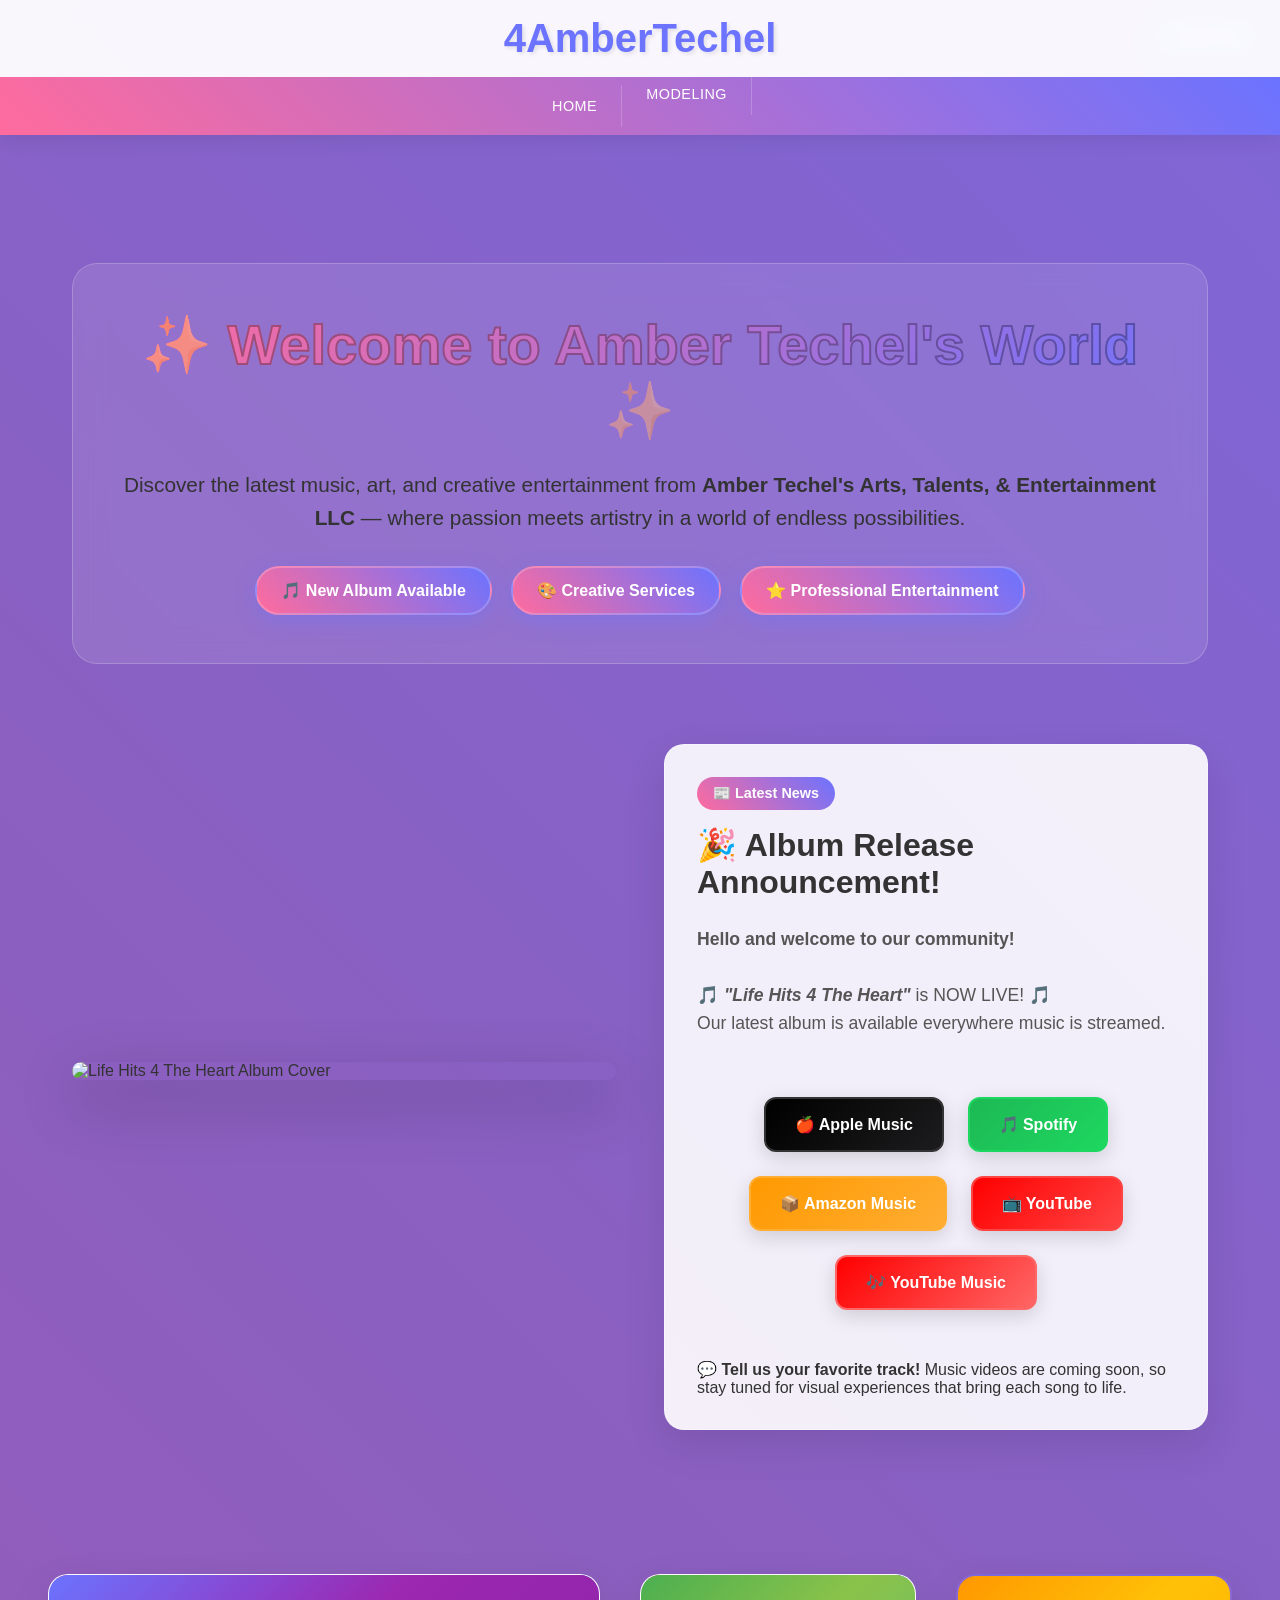
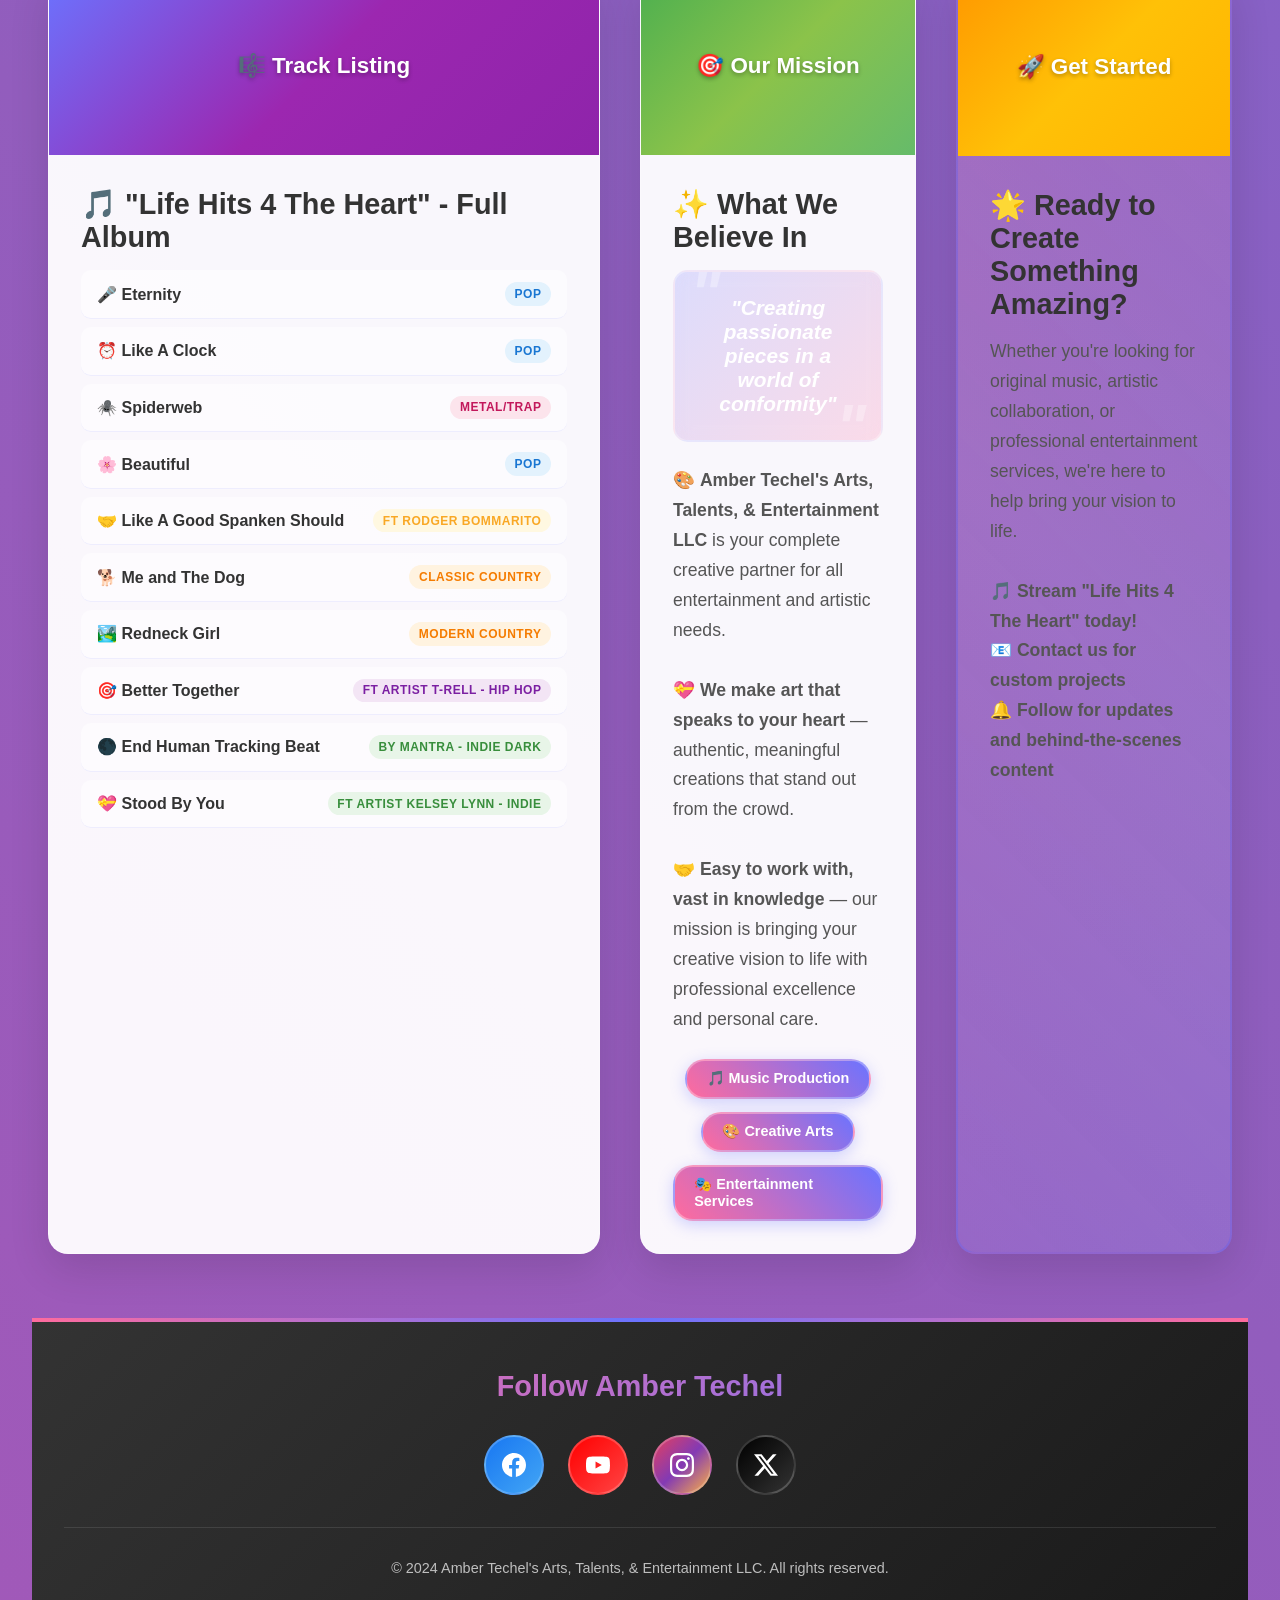
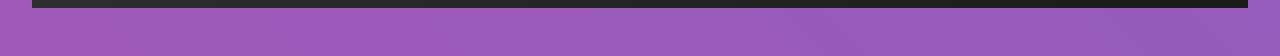
==== docs/index.html @ d4b30eea "Add enhanced CSS styling for layouts and responsiveness - Introduced new styles for grid layouts, he" ====
<!DOCTYPE html>
<html lang="en">
<head>
    <meta charset="UTF-8">
    <meta name="viewport" content="width=device-width, initial-scale=1.0">
    <title>Home - 4AmberTechel</title>
    <style>
        * {
            margin: 0;
            padding: 0;
            box-sizing: border-box;
        }

        body {
            font-family: 'Arial', sans-serif;
            background: linear-gradient(45deg, #ff6b9d, #c44faf, #8b5fbf, #6b73ff);
            background-size: 400% 400%;
            animation: gradientShift 15s ease infinite;
            color: #333;
            min-height: 100vh;
        }

        @keyframes gradientShift {
            0% { background-position: 0% 50%; }
            50% { background-position: 100% 50%; }
            100% { background-position: 0% 50%; }
        }

        .header {
            background: rgba(255, 255, 255, 0.95);
            backdrop-filter: blur(10px);
            box-shadow: 0 2px 20px rgba(0, 0, 0, 0.1);
            position: sticky;
            top: 0;
            z-index: 1000;
        }

        .logo {
            text-align: center;
            padding: 1rem 0;
            font-size: 2.5rem;
            font-weight: bold;
            color: #6b73ff;
            text-shadow: 2px 2px 4px rgba(0, 0, 0, 0.1);
        }

        .nav-menu {
            display: flex;
            justify-content: center;
            flex-wrap: wrap;
            gap: 0;
            background: linear-gradient(45deg, #ff6b9d, #6b73ff);
            padding: 0.5rem 0;
        }

        .nav-item {
            color: white;
            text-decoration: none;
            padding: 0.8rem 1.5rem;
            font-weight: 500;
            text-transform: uppercase;
            font-size: 0.9rem;
            letter-spacing: 0.5px;
            transition: all 0.3s ease;
            border-right: 1px solid rgba(255, 255, 255, 0.2);
        }

        .nav-item:last-child {
            border-right: none;
        }

        .nav-item:hover, .nav-item.active {
            background: rgba(255, 255, 255, 0.2);
            transform: translateY(-2px);
        }

        .modeling-dropdown {
            position: relative;
            display: inline-block;
        }

        .dropdown-content {
            display: none;
            position: absolute;
            background: rgba(255, 255, 255, 0.95);
            min-width: 200px;
            box-shadow: 0 8px 16px rgba(0, 0, 0, 0.2);
            z-index: 1001;
            border-radius: 8px;
            margin-top: 0.5rem;
        }

        .dropdown-content a {
            color: #333;
            padding: 12px 16px;
            text-decoration: none;
            display: block;
            font-size: 0.8rem;
            transition: background 0.3s ease;
        }

        .dropdown-content a:hover {
            background: rgba(107, 115, 255, 0.1);
        }

        .modeling-dropdown:hover .dropdown-content {
            display: block;
        }

        .main-content {
            padding: 3rem 2rem;
            max-width: 1400px;
            margin: 0 auto;
        }

        .page-section {
            background: rgba(255, 255, 255, 0.9);
            padding: 3rem;
            border-radius: 20px;
            box-shadow: 0 10px 30px rgba(0, 0, 0, 0.1);
            margin-bottom: 2rem;
        }

        .page-title {
            font-size: 3rem;
            margin-bottom: 1rem;
            color: #6b73ff;
            text-shadow: 2px 2px 4px rgba(0, 0, 0, 0.1);
            text-align: center;
        }

        .page-subtitle {
            font-size: 1.3rem;
            color: #666;
            margin-bottom: 2rem;
            font-style: italic;
            text-align: center;
        }

        .content-grid {
            display: grid;
            grid-template-columns: repeat(auto-fit, minmax(300px, 1fr));
            gap: 2rem;
            margin-top: 2rem;
        }

        .content-item {
            background: rgba(255, 255, 255, 0.9);
            border-radius: 15px;
            overflow: hidden;
            box-shadow: 0 10px 30px rgba(0, 0, 0, 0.1);
            transition: transform 0.3s ease, box-shadow 0.3s ease;
        }

        .content-item:hover {
            transform: translateY(-10px);
            box-shadow: 0 20px 50px rgba(0, 0, 0, 0.2);
        }

        .content-placeholder {
            height: 200px;
            background: linear-gradient(45deg, #ff6b9d, #6b73ff);
            display: flex;
            align-items: center;
            justify-content: center;
            color: white;
            font-size: 1.2rem;
            font-weight: bold;
        }

        .content-body {
            padding: 1.5rem;
        }

        .cart-indicator {
            position: fixed;
            top: 20px;
            right: 20px;
            background: #6b73ff;
            color: white;
            padding: 10px 20px;
            border-radius: 25px;
            font-weight: bold;
            box-shadow: 0 5px 15px rgba(0, 0, 0, 0.2);
        }

        .image-grid {
            display: grid;
            grid-template-columns: repeat(auto-fit, minmax(300px, 1fr));
            gap: 1.5rem;
            margin: 3rem 0;
        }

        .image-item {
            background: rgba(255, 255, 255, 0.95);
            border-radius: 15px;
            overflow: hidden;
            box-shadow: 0 10px 30px rgba(0, 0, 0, 0.1);
            transition: transform 0.3s ease, box-shadow 0.3s ease;
            cursor: pointer;
        }

        .image-item:hover {
            transform: translateY(-10px);
            box-shadow: 0 20px 50px rgba(0, 0, 0, 0.2);
        }

        .image-item img {
            width: 100%;
            height: 300px;
            object-fit: cover;
            display: block;
        }

        .image-caption {
            padding: 1rem;
            text-align: center;
            font-size: 0.9rem;
            color: #666;
        }

        .no-images-message {
            text-align: center;
            padding: 3rem;
            color: #666;
            font-style: italic;
            background: rgba(255, 255, 255, 0.9);
            border-radius: 15px;
            margin: 2rem 0;
        }

        @media (max-width: 768px) {
            .nav-menu {
                flex-direction: column;
                gap: 0;
            }

            .nav-item {
                border-right: none;
                border-bottom: 1px solid rgba(255, 255, 255, 0.2);
            }

            .page-title {
                font-size: 2rem;
            }

            .content-grid {
                grid-template-columns: 1fr;
            }

            .dropdown-content {
                position: static;
                display: block;
                box-shadow: none;
                background: rgba(255, 255, 255, 0.1);
                margin: 0;
                border-radius: 0;
            }

            .modeling-dropdown:hover .dropdown-content {
                display: block;
            }
        }
    </style>
</head>
<body>
    <header class="header">
        <div class="logo">4AmberTechel</div>
        <nav class="nav-menu">
            <a href="/Website-test/index.html" class="nav-item">Home</a>
            <div class="modeling-dropdown">
                <a href="#" class="nav-item">Modeling</a>
                <div class="dropdown-content">
                    <a href="/Website-test/modeling/headshots/index.html">Headshots</a>
                </div>
            </div>
        </nav>
    </header>

    <div class="cart-indicator">CART (0)</div>

    <main class="main-content">
        <!-- Hero Welcome Section -->
<section class="hero-section">
    <div class="hero-content">
        <h1 class="welcome-title">✨ Welcome to Amber Techel's World ✨</h1>
        <p class="welcome-subtitle">
            Discover the latest music, art, and creative entertainment from 
            <strong>Amber Techel's Arts, Talents, & Entertainment LLC</strong> — 
            where passion meets artistry in a world of endless possibilities.
        </p>
        <div class="hero-badges">
            <span class="badge">🎵 New Album Available</span>
            <span class="badge">🎨 Creative Services</span>
            <span class="badge">⭐ Professional Entertainment</span>
        </div>
    </div>
    
    <!-- Split Content Section -->
    <div class="split-content-section">
        <!-- Left Side - Album Cover -->
        <div class="split-left">
            <div class="album-cover-section">
                <img src="/Website-test/global-images/album-cover.png" alt="Life Hits 4 The Heart Album Cover" class="album-cover">
            </div>
        </div>
        
        <!-- Right Side - Album Announcement -->
        <div class="split-right">
            <div class="album-announcement">
                <div class="announcement-header">
                    <span class="news-badge">📰 Latest News</span>
                    <h2 class="announcement-title">🎉 Album Release Announcement!</h2>
                </div>
                <p class="announcement-text">
                    <strong>Hello and welcome to our community!</strong><br><br>
                    🎵 <em><strong>"Life Hits 4 The Heart"</strong></em> is NOW LIVE! 🎵<br>
                    Our latest album is available everywhere music is streamed.<br><br>
                    
                    <div class="streaming-links">
                        <a href="https://music.apple.com/us/artist/amber-techel/1533799258" target="_blank" class="stream-btn apple-music">
                            🍎 Apple Music
                        </a>
                        <a href="https://open.spotify.com/album/7jmcoglcSIgvDhVVddIhYx?si=biZsiHFTQKSMj7-ldplRvQ" target="_blank" class="stream-btn spotify">
                            🎵 Spotify
                        </a>
                        <a href="https://www.amazon.com/music/player/albums/B0CWZ4YF7S?marketplaceId=ATVPDKIKX0DER&musicTerritory=US" target="_blank" class="stream-btn amazon">
                            📦 Amazon Music
                        </a>
                        <a href="https://www.youtube.com/playlist?list=OLAK5uy_nYxkyUAwr2K_qay2gqBL_PhDwMxqYybcQ" target="_blank" class="stream-btn youtube">
                            📺 YouTube
                        </a>
                        <a href="https://music.youtube.com/playlist?list=OLAK5uy_n84bt9K8Rew__K4h0CFZh4SBMUm1gIuTs" target="_blank" class="stream-btn youtube-music">
                            🎶 YouTube Music
                        </a>
                    </div><br>
                    💬 <strong>Tell us your favorite track!</strong> Music videos are coming soon, 
                    so stay tuned for visual experiences that bring each song to life.
                </p>
            </div>
        </div>
    </div>
</section>

<!-- Featured Content Grid -->
<section class="portfolio-grid">

    <!-- Music Catalog -->
    <div class="portfolio-item music-section">
        <div class="portfolio-placeholder music-bg">🎼 Track Listing</div>
        <div class="portfolio-content">
            <h3 class="portfolio-title">🎵 "Life Hits 4 The Heart" - Full Album</h3>
            <div class="songs-grid">
                <a href="https://www.youtube.com/watch?v=RlZyh_b7p2Q&list=OLAK5uy_nYxkyUAwr2K_qay2gqBL_PhDwMxqYybcQ&index=1&pp=8AUB" target="_blank" class="song-button">
                    <span class="song-info">🎤 <strong>Eternity</strong></span>
                    <span class="genre-tag pop">Pop</span>
                </a>
                <a href="https://www.youtube.com/watch?v=PSAn8U-G3Kw&list=OLAK5uy_nYxkyUAwr2K_qay2gqBL_PhDwMxqYybcQ&index=2&pp=8AUB" target="_blank" class="song-button">
                    <span class="song-info">⏰ <strong>Like A Clock</strong></span>
                    <span class="genre-tag pop">Pop</span>
                </a>
                <a href="https://www.youtube.com/watch?v=ttnQB7CbYiI&list=OLAK5uy_nYxkyUAwr2K_qay2gqBL_PhDwMxqYybcQ&index=3&pp=8AUB" target="_blank" class="song-button">
                    <span class="song-info">🕷️ <strong>Spiderweb</strong></span>
                    <span class="genre-tag metal">Metal/Trap</span>
                </a>
                <a href="https://www.youtube.com/watch?v=a2iCK5nOzPQ&list=OLAK5uy_nYxkyUAwr2K_qay2gqBL_PhDwMxqYybcQ&index=4&pp=8AUB" target="_blank" class="song-button">
                    <span class="song-info">🌸 <strong>Beautiful</strong></span>
                    <span class="genre-tag pop">Pop</span>
                </a>
                <a href="https://www.youtube.com/watch?v=MIXsgcGi9hg&list=OLAK5uy_nYxkyUAwr2K_qay2gqBL_PhDwMxqYybcQ&index=5&pp=8AUB" target="_blank" class="song-button">
                    <span class="song-info">🤝 <strong>Like A Good Spanken Should</strong></span>
                    <span class="genre-tag collab">ft Rodger Bommarito</span>
                </a>
                <a href="https://www.youtube.com/watch?v=0PNrOPfOfmc&list=OLAK5uy_nYxkyUAwr2K_qay2gqBL_PhDwMxqYybcQ&index=6&pp=8AUB" target="_blank" class="song-button">
                    <span class="song-info">🐕 <strong>Me and The Dog</strong></span>
                    <span class="genre-tag country">Classic Country</span>
                </a>
                <a href="https://www.youtube.com/watch?v=QmTH3qw_MUc&list=OLAK5uy_nYxkyUAwr2K_qay2gqBL_PhDwMxqYybcQ&index=7&pp=8AUB" target="_blank" class="song-button">
                    <span class="song-info">🏞️ <strong>Redneck Girl</strong></span>
                    <span class="genre-tag country">Modern Country</span>
                </a>
                <a href="https://www.youtube.com/watch?v=m1_9Qvm1EH4&list=OLAK5uy_nYxkyUAwr2K_qay2gqBL_PhDwMxqYybcQ&index=8&pp=8AUB" target="_blank" class="song-button">
                    <span class="song-info">🎯 <strong>Better Together</strong></span>
                    <span class="genre-tag hiphop">ft Artist T-Rell - Hip Hop</span>
                </a>
                <a href="https://www.youtube.com/watch?v=6t08OXjY6VU&list=OLAK5uy_nYxkyUAwr2K_qay2gqBL_PhDwMxqYybcQ&index=9&pp=8AUB" target="_blank" class="song-button">
                    <span class="song-info">🌑 <strong>End Human Tracking Beat</strong></span>
                    <span class="genre-tag indie">by MANTRA - Indie Dark</span>
                </a>
                <a href="https://www.youtube.com/watch?v=OBr9unoNCDY&list=OLAK5uy_nYxkyUAwr2K_qay2gqBL_PhDwMxqYybcQ&index=10&pp=8AUB" target="_blank" class="song-button">
                    <span class="song-info">💝 <strong>Stood By You</strong></span>
                    <span class="genre-tag indie">ft Artist Kelsey Lynn - Indie</span>
                </a>
            </div>
        </div>
    </div>

    <!-- About & Mission -->
    <div class="portfolio-item mission-section">
        <div class="portfolio-placeholder mission-bg">🎯 Our Mission</div>
        <div class="portfolio-content">
            <h3 class="portfolio-title">✨ What We Believe In</h3>
            <div class="mission-content">
                <p class="mission-quote">
                    "Creating passionate pieces in a world of conformity"
                </p>
                <p class="portfolio-description">
                    🎨 <strong>Amber Techel's Arts, Talents, & Entertainment LLC</strong> is your complete 
                    creative partner for all entertainment and artistic needs.<br><br>
                    
                    💝 <strong>We make art that speaks to your heart</strong> — authentic, meaningful 
                    creations that stand out from the crowd.<br><br>
                    
                    🤝 <strong>Easy to work with, vast in knowledge</strong> — our mission is bringing 
                    your creative vision to life with professional excellence and personal care.
                </p>
                <div class="services-highlight">
                    <span class="service-tag">🎵 Music Production</span>
                    <span class="service-tag">🎨 Creative Arts</span>
                    <span class="service-tag">🎭 Entertainment Services</span>
                </div>
            </div>
        </div>
    </div>

    <!-- Call to Action -->
    <div class="portfolio-item cta-section">
        <div class="portfolio-placeholder cta-bg">🚀 Get Started</div>
        <div class="portfolio-content">
            <h3 class="portfolio-title">🌟 Ready to Create Something Amazing?</h3>
            <p class="portfolio-description">
                Whether you're looking for original music, artistic collaboration, or 
                professional entertainment services, we're here to help bring your vision to life.<br><br>
                
                <strong>🎵 Stream "Life Hits 4 The Heart" today!</strong><br>
                <strong>📧 Contact us for custom projects</strong><br>
                <strong>🔔 Follow for updates and behind-the-scenes content</strong>
            </p>
        </div>
    </div>
    
</section>

<!-- Footer Section -->
<footer class="site-footer">
    <div class="footer-content">
        <div class="social-media">
            <h3 class="footer-title">Follow Amber Techel</h3>
            <div class="social-icons">
                <a href="https://www.facebook.com/4AmberTechel/" target="_blank" class="social-icon facebook" aria-label="Facebook">
                    <svg xmlns="http://www.w3.org/2000/svg" viewBox="0 0 24 24" fill="currentColor">
                        <path d="M24 12.073c0-6.627-5.373-12-12-12s-12 5.373-12 12c0 5.99 4.388 10.954 10.125 11.854v-8.385H7.078v-3.47h3.047V9.43c0-3.007 1.792-4.669 4.533-4.669 1.312 0 2.686.235 2.686.235v2.953H15.83c-1.491 0-1.956.925-1.956 1.874v2.25h3.328l-.532 3.47h-2.796v8.385C19.612 23.027 24 18.062 24 12.073z"/>
                    </svg>
                </a>
                <a href="https://www.youtube.com/channel/UC6I94NF5Oo8igrtPWvD7Qkw" target="_blank" class="social-icon youtube" aria-label="YouTube">
                    <svg xmlns="http://www.w3.org/2000/svg" viewBox="0 0 24 24" fill="currentColor">
                        <path d="M23.498 6.186a3.016 3.016 0 0 0-2.122-2.136C19.505 3.545 12 3.545 12 3.545s-7.505 0-9.377.505A3.017 3.017 0 0 0 .502 6.186C0 8.07 0 12 0 12s0 3.93.502 5.814a3.016 3.016 0 0 0 2.122 2.136c1.871.505 9.376.505 9.376.505s7.505 0 9.377-.505a3.015 3.015 0 0 0 2.122-2.136C24 15.93 24 12 24 12s0-3.93-.502-5.814zM9.545 15.568V8.432L15.818 12l-6.273 3.568z"/>
                    </svg>
                </a>
                <a href="https://www.instagram.com/4ambertechel/" target="_blank" class="social-icon instagram" aria-label="Instagram">
                    <svg xmlns="http://www.w3.org/2000/svg" viewBox="0 0 24 24" fill="currentColor">
                        <path d="M12 2.163c3.204 0 3.584.012 4.85.07 3.252.148 4.771 1.691 4.919 4.919.058 1.265.069 1.645.069 4.849 0 3.205-.012 3.584-.069 4.849-.149 3.225-1.664 4.771-4.919 4.919-1.266.058-1.644.07-4.85.07-3.204 0-3.584-.012-4.849-.07-3.26-.149-4.771-1.699-4.919-4.92-.058-1.265-.07-1.644-.07-4.849 0-3.204.013-3.583.07-4.849.149-3.227 1.664-4.771 4.919-4.919 1.266-.057 1.645-.069 4.849-.069zm0-2.163c-3.259 0-3.667.014-4.947.072-4.358.2-6.78 2.618-6.98 6.98-.059 1.281-.073 1.689-.073 4.948 0 3.259.014 3.668.072 4.948.2 4.358 2.618 6.78 6.98 6.98 1.281.058 1.689.072 4.948.072 3.259 0 3.668-.014 4.948-.072 4.354-.2 6.782-2.618 6.979-6.98.059-1.28.073-1.689.073-4.948 0-3.259-.014-3.667-.072-4.947-.196-4.354-2.617-6.78-6.979-6.98-1.281-.059-1.69-.073-4.949-.073zm0 5.838c-3.403 0-6.162 2.759-6.162 6.162s2.759 6.163 6.162 6.163 6.162-2.759 6.162-6.163c0-3.403-2.759-6.162-6.162-6.162zm0 10.162c-2.209 0-4-1.79-4-4 0-2.209 1.791-4 4-4s4 1.791 4 4c0 2.21-1.791 4-4 4zm6.406-11.845c-.796 0-1.441.645-1.441 1.44s.645 1.44 1.441 1.44c.795 0 1.439-.645 1.439-1.44s-.644-1.44-1.439-1.44z"/>
                    </svg>
                </a>
                <a href="https://x.com/AmberTechel" target="_blank" class="social-icon twitter" aria-label="Twitter/X">
                    <svg xmlns="http://www.w3.org/2000/svg" viewBox="0 0 24 24" fill="currentColor">
                        <path d="M18.901 1.153h3.68l-8.04 9.19L24 22.846h-7.406l-5.8-7.584-6.638 7.584H.474l8.6-9.83L0 1.154h7.594l5.243 6.932ZM17.61 20.644h2.039L6.486 3.24H4.298Z"/>
                    </svg>
                </a>
            </div>
        </div>
        <div class="footer-bottom">
            <p>&copy; 2024 Amber Techel's Arts, Talents, & Entertainment LLC. All rights reserved.</p>
        </div>
    </div>
</footer>

<link rel="stylesheet" href="/templates/styles.css">
    </main>
</body>
</html>
---- templates/styles.css ----
/* Enhanced grid layout with better spacing */
.portfolio-grid {
    display: grid !important;
    grid-template-columns: repeat(auto-fit, minmax(380px, 1fr)) !important;
    gap: 2.5rem !important;
    margin-top: 3rem !important;
    padding: 0 1rem !important;
}

.portfolio-item {
    background: rgba(255, 255, 255, 0.95) !important;
    border-radius: 20px !important;
    overflow: hidden !important;
    box-shadow: 0 15px 40px rgba(0, 0, 0, 0.12) !important;
    transition: all 0.4s cubic-bezier(0.175, 0.885, 0.32, 1.275) !important;
    border: 1px solid rgba(255, 255, 255, 0.3) !important;
    position: relative !important;
}

.portfolio-item::before {
    content: '' !important;
    position: absolute !important;
    top: 0 !important;
    left: 0 !important;
    right: 0 !important;
    height: 4px !important;
    background: linear-gradient(90deg, #ff6b9d, #6b73ff, #ff6b9d) !important;
    background-size: 200% 100% !important;
    animation: shimmer 3s ease-in-out infinite !important;
}

@keyframes shimmer {
    0%, 100% { background-position: 200% 0; }
    50% { background-position: -200% 0; }
}

.portfolio-item:hover {
    transform: translateY(-8px) scale(1.02) !important;
    box-shadow: 0 25px 60px rgba(0, 0, 0, 0.18) !important;
}

/* Hero Section - Centered Layout */
.hero-section {
    padding: 3rem 2rem;
    max-width: 1200px;
    margin: 0 auto;
}

.hero-content {
    text-align: center;
    padding: 3rem 2rem;
    background: rgba(255, 255, 255, 0.1);
    border-radius: 25px;
    margin: 2rem 0;
    backdrop-filter: blur(15px);
    border: 1px solid rgba(255, 255, 255, 0.2);
}

/* Split Content Section */
.split-content-section {
    display: flex !important;
    gap: 3rem !important;
    margin: 3rem 0 !important;
    min-height: 500px !important;
    width: 100% !important;
    max-width: 1200px !important;
    margin-left: auto !important;
    margin-right: auto !important;
}

.split-left {
    flex: 1 !important;
    display: flex !important;
    align-items: center !important;
    justify-content: center !important;
    min-width: 0 !important;
}

.split-right {
    flex: 1 !important;
    display: flex !important;
    flex-direction: column !important;
    justify-content: center !important;
    min-width: 0 !important;
}

.album-cover-section {
    display: flex;
    justify-content: center;
    align-items: center;
    width: 100%;
    height: 100%;
    min-height: 500px;
}

.album-cover {
    width: 100% !important;
    height: auto !important;
    border-radius: 20px !important;
    box-shadow: 0 20px 60px rgba(0, 0, 0, 0.3) !important;
    transition: transform 0.3s ease !important;
}

.album-cover:hover {
    transform: scale(1.05) rotate(1deg);
}

.album-announcement {
    background: rgba(255, 255, 255, 0.9);
    border-radius: 20px;
    padding: 2rem;
    margin-top: 2rem;
    box-shadow: 0 15px 40px rgba(0, 0, 0, 0.1);
    border: 1px solid rgba(255, 255, 255, 0.3);
}

.announcement-header {
    margin-bottom: 1.5rem;
}

.news-badge {
    background: linear-gradient(45deg, #ff6b9d, #6b73ff);
    color: white;
    padding: 0.5rem 1rem;
    border-radius: 20px;
    font-size: 0.9rem;
    font-weight: 600;
    display: inline-block;
    margin-bottom: 1rem;
}

.announcement-title {
    font-size: 2rem;
    font-weight: 800;
    color: #333;
    margin: 0;
}

.announcement-text {
    font-size: 1.1rem;
    line-height: 1.6;
    color: #555;
}

.welcome-title {
    font-size: 3.5rem !important;
    font-weight: 800 !important;
    background: linear-gradient(135deg, #ff6b9d, #6b73ff, #ff8a80) !important;
    background-size: 200% 200% !important;
    animation: gradientText 4s ease infinite !important;
    -webkit-background-clip: text !important;
    -webkit-text-fill-color: transparent !important;
    background-clip: text !important;
    margin-bottom: 1.5rem !important;
    text-shadow: none !important;
    -webkit-text-stroke: 2px rgba(0, 0, 0, 0.3) !important;
    text-stroke: 2px rgba(0, 0, 0, 0.3) !important;
    position: relative !important;
}

@keyframes gradientText {
    0%, 100% { background-position: 0% 50%; }
    50% { background-position: 100% 50%; }
}

.welcome-subtitle {
    font-size: 1.3rem !important;
    color: #333 !important;
    line-height: 1.6 !important;
    margin-bottom: 2rem !important;
    font-weight: 400 !important;
}

.hero-badges {
    margin-top: 2rem;
    display: flex;
    justify-content: center;
    flex-wrap: wrap;
    gap: 1.2rem;
}

.badge {
    background: linear-gradient(45deg, #ff6b9d, #6b73ff);
    color: white;
    padding: 0.8rem 1.5rem;
    border-radius: 30px;
    font-size: 1rem;
    font-weight: 600;
    box-shadow: 0 6px 20px rgba(107, 115, 255, 0.4);
    transition: all 0.3s ease;
    border: 2px solid rgba(255, 255, 255, 0.2);
}

.badge:hover {
    transform: translateY(-3px) scale(1.05);
    box-shadow: 0 10px 30px rgba(107, 115, 255, 0.6);
}

/* Featured news takes more space on larger screens */
.featured-news {
    grid-column: span 1;
}

@media (min-width: 1200px) {
    .portfolio-grid {
        grid-template-columns: 2fr 1fr 1fr !important;
    }
    
    .featured-news {
        grid-row: span 2;
    }
}

/* Background colors for each section with enhanced gradients */
.newsletter-bg { 
    background: linear-gradient(135deg, #ff6b9d 0%, #ff8a80 50%, #ffa07a 100%) !important; 
    color: white !important;
    position: relative !important;
}

.music-bg { 
    background: linear-gradient(135deg, #6b73ff 0%, #9c27b0 50%, #8e24aa 100%) !important; 
    color: white !important;
    position: relative !important;
}

.mission-bg { 
    background: linear-gradient(135deg, #4caf50 0%, #8bc34a 50%, #66bb6a 100%) !important; 
    color: white !important;
    position: relative !important;
}

.cta-bg { 
    background: linear-gradient(135deg, #ff9800 0%, #ffc107 50%, #ffb300 100%) !important; 
    color: white !important;
    position: relative !important;
}

/* Add subtle overlay effect to section headers */
.portfolio-placeholder::after {
    content: '' !important;
    position: absolute !important;
    top: 0 !important;
    left: 0 !important;
    right: 0 !important;
    bottom: 0 !important;
    background: rgba(255, 255, 255, 0.1) !important;
    opacity: 0 !important;
    transition: opacity 0.3s ease !important;
}

.portfolio-item:hover .portfolio-placeholder::after {
    opacity: 1 !important;
}

/* Songs layout fix */
.songs-grid {
    margin-top: 1rem;
}

.song-button {
    display: flex !important;
    justify-content: space-between !important;
    align-items: center !important;
    padding: 0.75rem 1rem !important;
    border-bottom: 1px solid rgba(107, 115, 255, 0.1) !important;
    flex-wrap: wrap !important;
    gap: 0.5rem !important;
    text-decoration: none !important;
    color: inherit !important;
    transition: all 0.3s ease !important;
    border-radius: 10px !important;
    margin-bottom: 0.5rem !important;
    background: rgba(255, 255, 255, 0.5) !important;
}

.song-button:hover {
    background: rgba(107, 115, 255, 0.1) !important;
    transform: translateX(5px) !important;
    box-shadow: 0 4px 15px rgba(107, 115, 255, 0.2) !important;
}

.song-row {
    display: flex !important;
    justify-content: space-between !important;
    align-items: center !important;
    padding: 0.75rem 0 !important;
    border-bottom: 1px solid rgba(107, 115, 255, 0.1) !important;
    flex-wrap: wrap !important;
    gap: 0.5rem !important;
}

.song-info {
    flex: 1 !important;
    min-width: 200px !important;
}

.genre-tag {
    font-size: 0.75rem !important;
    padding: 0.3rem 0.6rem !important;
    border-radius: 12px !important;
    font-weight: 600 !important;
    text-transform: uppercase !important;
    letter-spacing: 0.5px !important;
    white-space: nowrap !important;
}

.genre-tag.pop { background: #e3f2fd; color: #1976d2; }
.genre-tag.metal { background: #fce4ec; color: #c2185b; }
.genre-tag.country { background: #fff3e0; color: #f57c00; }
.genre-tag.hiphop { background: #f3e5f5; color: #7b1fa2; }
.genre-tag.indie { background: #e8f5e8; color: #388e3c; }
.genre-tag.collab { background: #fff8e1; color: #f9a825; }

/* Mission section styling with enhanced visuals */
.mission-quote {
    font-size: 1.3rem;
    font-style: italic;
    color: #fff;
    text-align: center;
    margin-bottom: 1.5rem;
    padding: 1.5rem;
    background: linear-gradient(135deg, rgba(107, 115, 255, 0.2), rgba(255, 107, 157, 0.2));
    border-radius: 15px;
    font-weight: 600;
    border: 2px solid rgba(255, 255, 255, 0.3);
    backdrop-filter: blur(10px);
    position: relative;
    overflow: hidden;
}

.mission-quote::before {
    content: '"';
    position: absolute;
    top: -10px;
    left: 15px;
    font-size: 4rem;
    color: rgba(255, 255, 255, 0.3);
    line-height: 1;
}

.mission-quote::after {
    content: '"';
    position: absolute;
    bottom: -20px;
    right: 15px;
    font-size: 4rem;
    color: rgba(255, 255, 255, 0.3);
    line-height: 1;
}

.services-highlight {
    margin-top: 1.5rem;
    display: flex;
    flex-wrap: wrap;
    gap: 0.8rem;
    justify-content: center;
}

.service-tag {
    font-size: 0.9rem;
    background: linear-gradient(45deg, #ff6b9d, #6b73ff);
    color: #fff;
    padding: 0.6rem 1.2rem;
    border-radius: 20px;
    font-weight: 600;
    border: 2px solid rgba(255, 255, 255, 0.3);
    backdrop-filter: blur(5px);
    transition: all 0.3s ease;
    box-shadow: 0 4px 15px rgba(107, 115, 255, 0.3);
}

.service-tag:hover {
    background: linear-gradient(45deg, #ff8bb5, #8b93ff);
    transform: translateY(-2px) scale(1.05);
    box-shadow: 0 8px 25px rgba(107, 115, 255, 0.5);
}

/* Call to action styling with enhanced visuals */
.cta-section {
    background: linear-gradient(135deg, rgba(255, 107, 157, 0.15), rgba(107, 115, 255, 0.15)) !important;
    border: 2px solid rgba(107, 115, 255, 0.3) !important;
    position: relative !important;
    overflow: hidden !important;
}

.cta-section::before {
    content: '' !important;
    position: absolute !important;
    top: -50% !important;
    left: -50% !important;
    width: 200% !important;
    height: 200% !important;
    background: linear-gradient(45deg, transparent, rgba(255, 255, 255, 0.1), transparent) !important;
    animation: shine 3s ease-in-out infinite !important;
    pointer-events: none !important;
}

@keyframes shine {
    0% { transform: translateX(-100%) translateY(-100%) rotate(45deg); }
    50% { transform: translateX(100%) translateY(100%) rotate(45deg); }
    100% { transform: translateX(-100%) translateY(-100%) rotate(45deg); }
}

.portfolio-title {
    font-size: 1.8rem !important;
    font-weight: 700 !important;
    margin-bottom: 1rem !important;
    color: #333 !important;
}

.portfolio-description {
    font-size: 1.1rem !important;
    line-height: 1.7 !important;
    color: #555 !important;
}

.portfolio-content {
    padding: 2rem !important;
    position: relative !important;
    z-index: 1 !important;
}

.portfolio-placeholder {
    height: 180px !important;
    display: flex !important;
    align-items: center !important;
    justify-content: center !important;
    color: white !important;
    font-size: 1.4rem !important;
    font-weight: 700 !important;
    position: relative !important;
    text-shadow: 0 2px 4px rgba(0, 0, 0, 0.3) !important;
}

/* Mobile responsiveness with enhanced mobile experience */
@media (max-width: 768px) {
    .hero-section {
        padding: 1.5rem 1rem;
    }
    
    .split-content-section {
        flex-direction: column;
        gap: 2rem;
        margin: 2rem 0;
        min-height: auto;
    }
    
    .split-left, .split-right {
        flex: none;
    }
    
    .album-cover {
        max-width: 350px;
    }
    
    .album-cover-section {
        margin: 1rem 0;
    }
    
    .portfolio-grid {
        grid-template-columns: 1fr !important;
        gap: 1.5rem !important;
        padding: 0 0.5rem !important;
    }
    
    .hero-content {
        padding: 0 0 1.5rem 0 !important;
        margin: 0 !important;
    }
    
    .album-announcement {
        padding: 1.5rem !important;
        margin-top: 1.5rem !important;
    }
    
    .announcement-title {
        font-size: 1.6rem !important;
    }
    
    .welcome-title {
        font-size: 2.5rem !important;
    }
    
    .welcome-subtitle {
        font-size: 1.1rem !important;
    }
    
    .hero-badges {
        flex-direction: column;
        align-items: center;
        gap: 0.8rem;
    }
    
    .badge {
        padding: 0.6rem 1.2rem !important;
        font-size: 0.9rem !important;
    }
    
    .song-row {
        flex-direction: column !important;
        align-items: flex-start !important;
        gap: 0.5rem !important;
        padding: 0.6rem 0 !important;
    }
    
    .song-info {
        min-width: auto !important;
        font-size: 0.95rem !important;
    }
    
    .genre-tag {
        font-size: 0.7rem !important;
        padding: 0.25rem 0.5rem !important;
    }
    
    .portfolio-title {
        font-size: 1.5rem !important;
    }
    
    .portfolio-description {
        font-size: 1rem !important;
    }
    
    .portfolio-content {
        padding: 1.5rem !important;
    }
    
    .mission-quote {
        font-size: 1.1rem !important;
        padding: 1rem !important;
    }
    
    .services-highlight {
        gap: 0.5rem !important;
    }
    
    .service-tag {
        font-size: 0.8rem !important;
        padding: 0.5rem 1rem !important;
    }
    
    .streaming-links {
        flex-direction: column !important;
        gap: 1.2rem !important;
        align-items: center !important;
    }
    
    .stream-btn {
        padding: 1rem 1.5rem !important;
        font-size: 0.9rem !important;
        min-width: 200px !important;
        margin: 0 !important;
    }
}

/* Streaming platform links styling */
.streaming-links {
    display: flex;
    flex-wrap: wrap;
    gap: 1.5rem;
    justify-content: center;
    margin: 2rem 0;
}

.stream-btn {
    display: inline-block;
    padding: 1rem 1.8rem;
    text-decoration: none;
    font-weight: 700;
    font-size: 1rem;
    border-radius: 12px;
    transition: all 0.3s ease;
    box-shadow: 0 6px 20px rgba(0, 0, 0, 0.15);
    border: none;
    cursor: pointer;
    text-align: center;
    min-width: 140px;
    position: relative;
    overflow: hidden;
}

.stream-btn:hover {
    transform: translateY(-4px) scale(1.08);
    box-shadow: 0 12px 35px rgba(0, 0, 0, 0.25);
}

.stream-btn:active {
    transform: translateY(-2px) scale(1.02);
}

/* Add shine effect */
.stream-btn::before {
    content: '';
    position: absolute;
    top: 0;
    left: -100%;
    width: 100%;
    height: 100%;
    background: linear-gradient(90deg, transparent, rgba(255, 255, 255, 0.2), transparent);
    transition: left 0.5s;
}

.stream-btn:hover::before {
    left: 100%;
}

/* Platform-specific colors with enhanced styling */
.stream-btn.apple-music {
    background: linear-gradient(135deg, #000000, #1c1c1e);
    color: white;
    border: 2px solid #333;
}

.stream-btn.apple-music:hover {
    background: linear-gradient(135deg, #1c1c1e, #2c2c2e);
    box-shadow: 0 12px 35px rgba(0, 0, 0, 0.4);
}

.stream-btn.spotify {
    background: linear-gradient(135deg, #1DB954, #1ed760);
    color: white;
    border: 2px solid #1ed760;
}

.stream-btn.spotify:hover {
    background: linear-gradient(135deg, #1ed760, #1fdf64);
    box-shadow: 0 12px 35px rgba(29, 185, 84, 0.4);
}

.stream-btn.amazon {
    background: linear-gradient(135deg, #FF9900, #ffad33);
    color: white;
    border: 2px solid #ffad33;
}

.stream-btn.amazon:hover {
    background: linear-gradient(135deg, #ffad33, #ffb84d);
    box-shadow: 0 12px 35px rgba(255, 153, 0, 0.4);
}

.stream-btn.youtube {
    background: linear-gradient(135deg, #FF0000, #ff4444);
    color: white;
    border: 2px solid #ff4444;
}

.stream-btn.youtube:hover {
    background: linear-gradient(135deg, #ff4444, #ff6666);
    box-shadow: 0 12px 35px rgba(255, 0, 0, 0.4);
}

.stream-btn.youtube-music {
    background: linear-gradient(135deg, #FF0000, #ff6666);
    color: white;
    border: 2px solid #ff6666;
}

.stream-btn.youtube-music:hover {
    background: linear-gradient(135deg, #ff6666, #ff8888);
    box-shadow: 0 12px 35px rgba(255, 0, 0, 0.3);
}

/* Footer Section */
.site-footer {
    margin-top: 4rem;
    padding: 3rem 2rem 2rem;
    background: linear-gradient(135deg, #333 0%, #1a1a1a 100%);
    border-top: 4px solid;
    border-image: linear-gradient(90deg, #ff6b9d, #6b73ff, #ff6b9d) 1;
}

.footer-content {
    max-width: 1200px;
    margin: 0 auto;
    text-align: center;
}

.footer-title {
    font-size: 1.8rem;
    font-weight: 700;
    color: #fff;
    margin-bottom: 2rem;
    background: linear-gradient(135deg, #ff6b9d, #6b73ff);
    -webkit-background-clip: text;
    -webkit-text-fill-color: transparent;
    background-clip: text;
}

.social-media {
    margin-bottom: 2rem;
}

.social-icons {
    display: flex;
    justify-content: center;
    gap: 1.5rem;
    flex-wrap: wrap;
}

.social-icon {
    display: flex;
    align-items: center;
    justify-content: center;
    width: 60px;
    height: 60px;
    border-radius: 50%;
    text-decoration: none;
    transition: all 0.3s ease;
    position: relative;
    overflow: hidden;
    border: 2px solid rgba(255, 255, 255, 0.2);
}

.social-icon svg {
    width: 24px;
    height: 24px;
    z-index: 2;
    position: relative;
}

.social-icon::before {
    content: '';
    position: absolute;
    top: 0;
    left: 0;
    right: 0;
    bottom: 0;
    opacity: 0.1;
    transition: opacity 0.3s ease;
    z-index: 1;
}

.social-icon:hover::before {
    opacity: 0.3;
}

.social-icon:hover {
    transform: translateY(-5px) scale(1.1);
    box-shadow: 0 10px 25px rgba(0, 0, 0, 0.3);
}

/* Platform-specific styling */
.social-icon.facebook {
    background: linear-gradient(135deg, #1877f2, #42a5f5);
    color: white;
}

.social-icon.facebook:hover {
    background: linear-gradient(135deg, #42a5f5, #64b5f6);
    box-shadow: 0 10px 25px rgba(24, 119, 242, 0.4);
}

.social-icon.youtube {
    background: linear-gradient(135deg, #ff0000, #ff4444);
    color: white;
}

.social-icon.youtube:hover {
    background: linear-gradient(135deg, #ff4444, #ff6666);
    box-shadow: 0 10px 25px rgba(255, 0, 0, 0.4);
}

.social-icon.instagram {
    background: linear-gradient(135deg, #e4405f, #833ab4, #fcb045);
    color: white;
}

.social-icon.instagram:hover {
    background: linear-gradient(135deg, #f56565, #9f7aea, #fbd38d);
    box-shadow: 0 10px 25px rgba(228, 64, 95, 0.4);
}

.social-icon.twitter {
    background: linear-gradient(135deg, #000000, #333333);
    color: white;
}

.social-icon.twitter:hover {
    background: linear-gradient(135deg, #333333, #555555);
    box-shadow: 0 10px 25px rgba(0, 0, 0, 0.4);
}

.footer-bottom {
    padding-top: 2rem;
    border-top: 1px solid rgba(255, 255, 255, 0.1);
}

.footer-bottom p {
    color: rgba(255, 255, 255, 0.7);
    font-size: 0.9rem;
    margin: 0;
}

/* Mobile responsiveness for footer */
@media (max-width: 768px) {
    .site-footer {
        padding: 2rem 1rem 1.5rem;
        margin-top: 3rem;
    }
    
    .footer-title {
        font-size: 1.5rem;
        margin-bottom: 1.5rem;
    }
    
    .social-icons {
        gap: 1rem;
    }
    
    .social-icon {
        width: 50px;
        height: 50px;
    }
    
    .social-icon svg {
        width: 20px;
        height: 20px;
    }
    
    .footer-bottom p {
        font-size: 0.8rem;
        line-height: 1.4;
    }
}
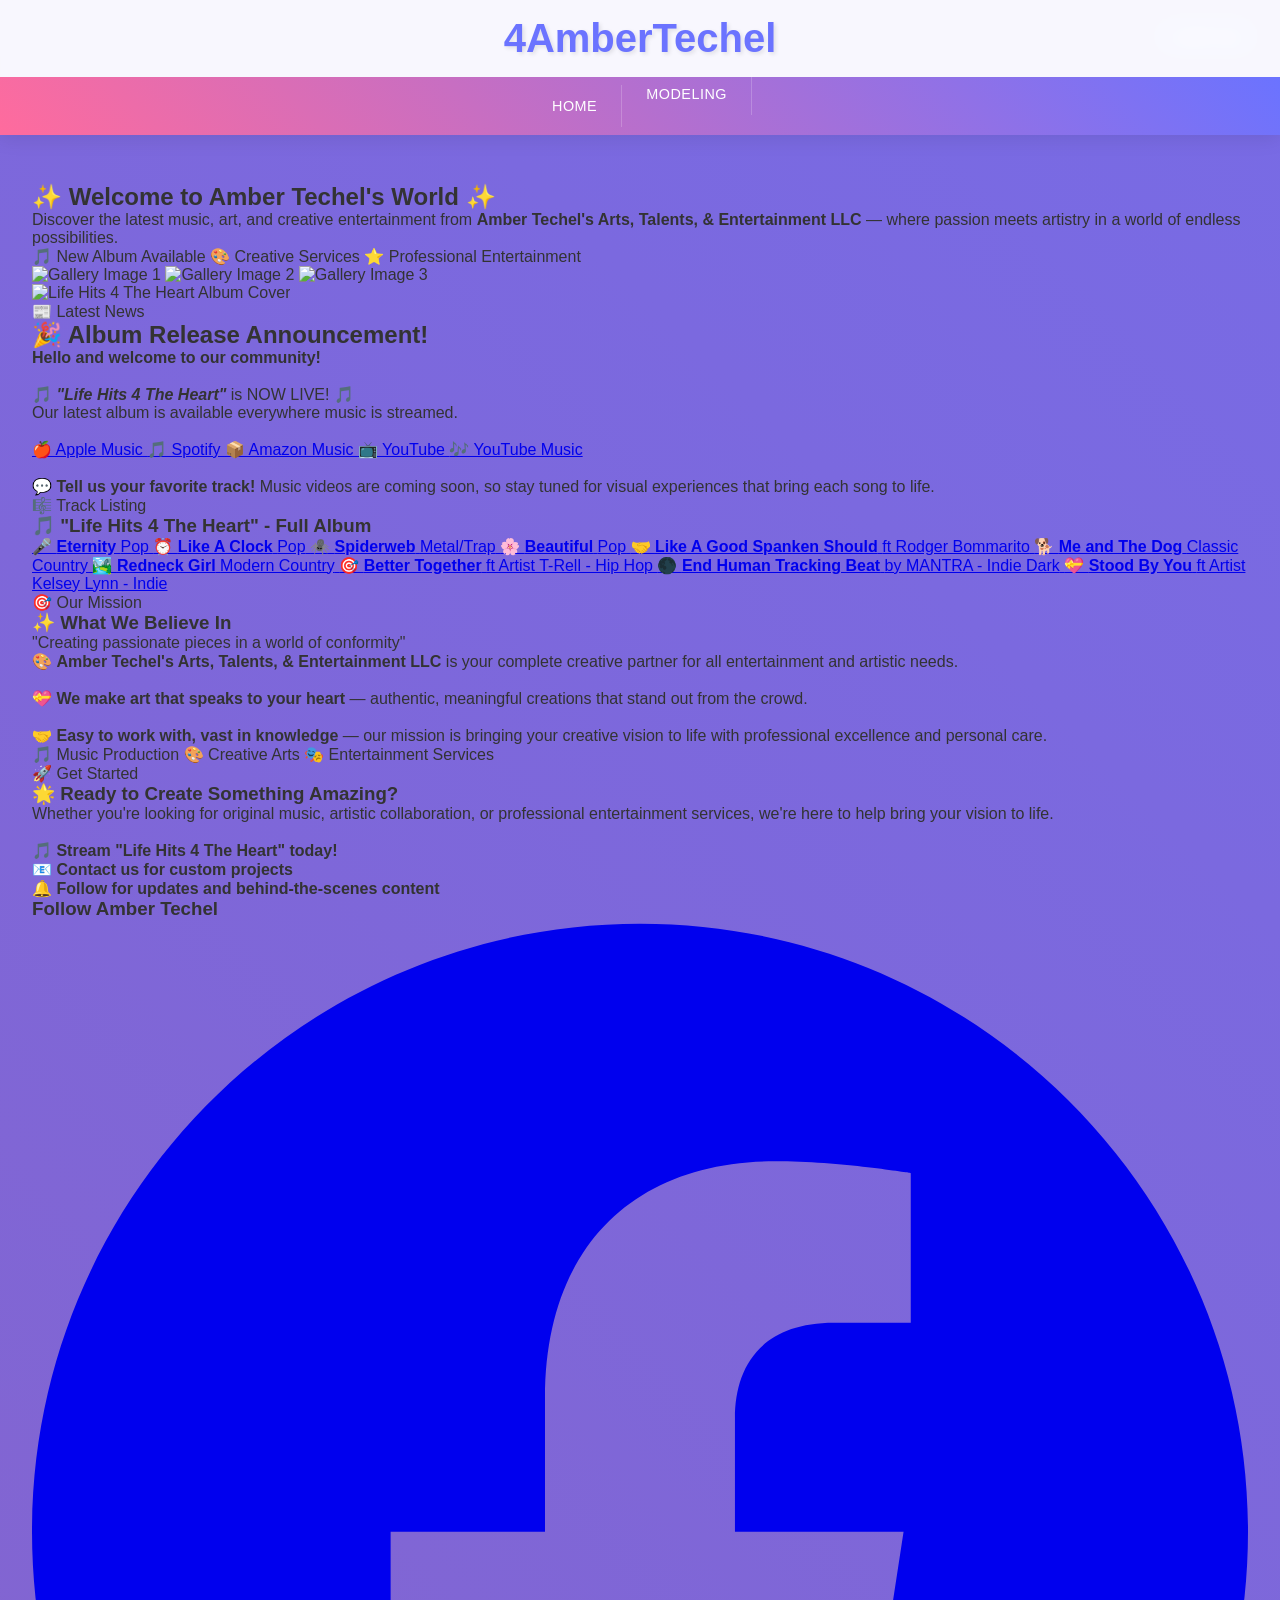
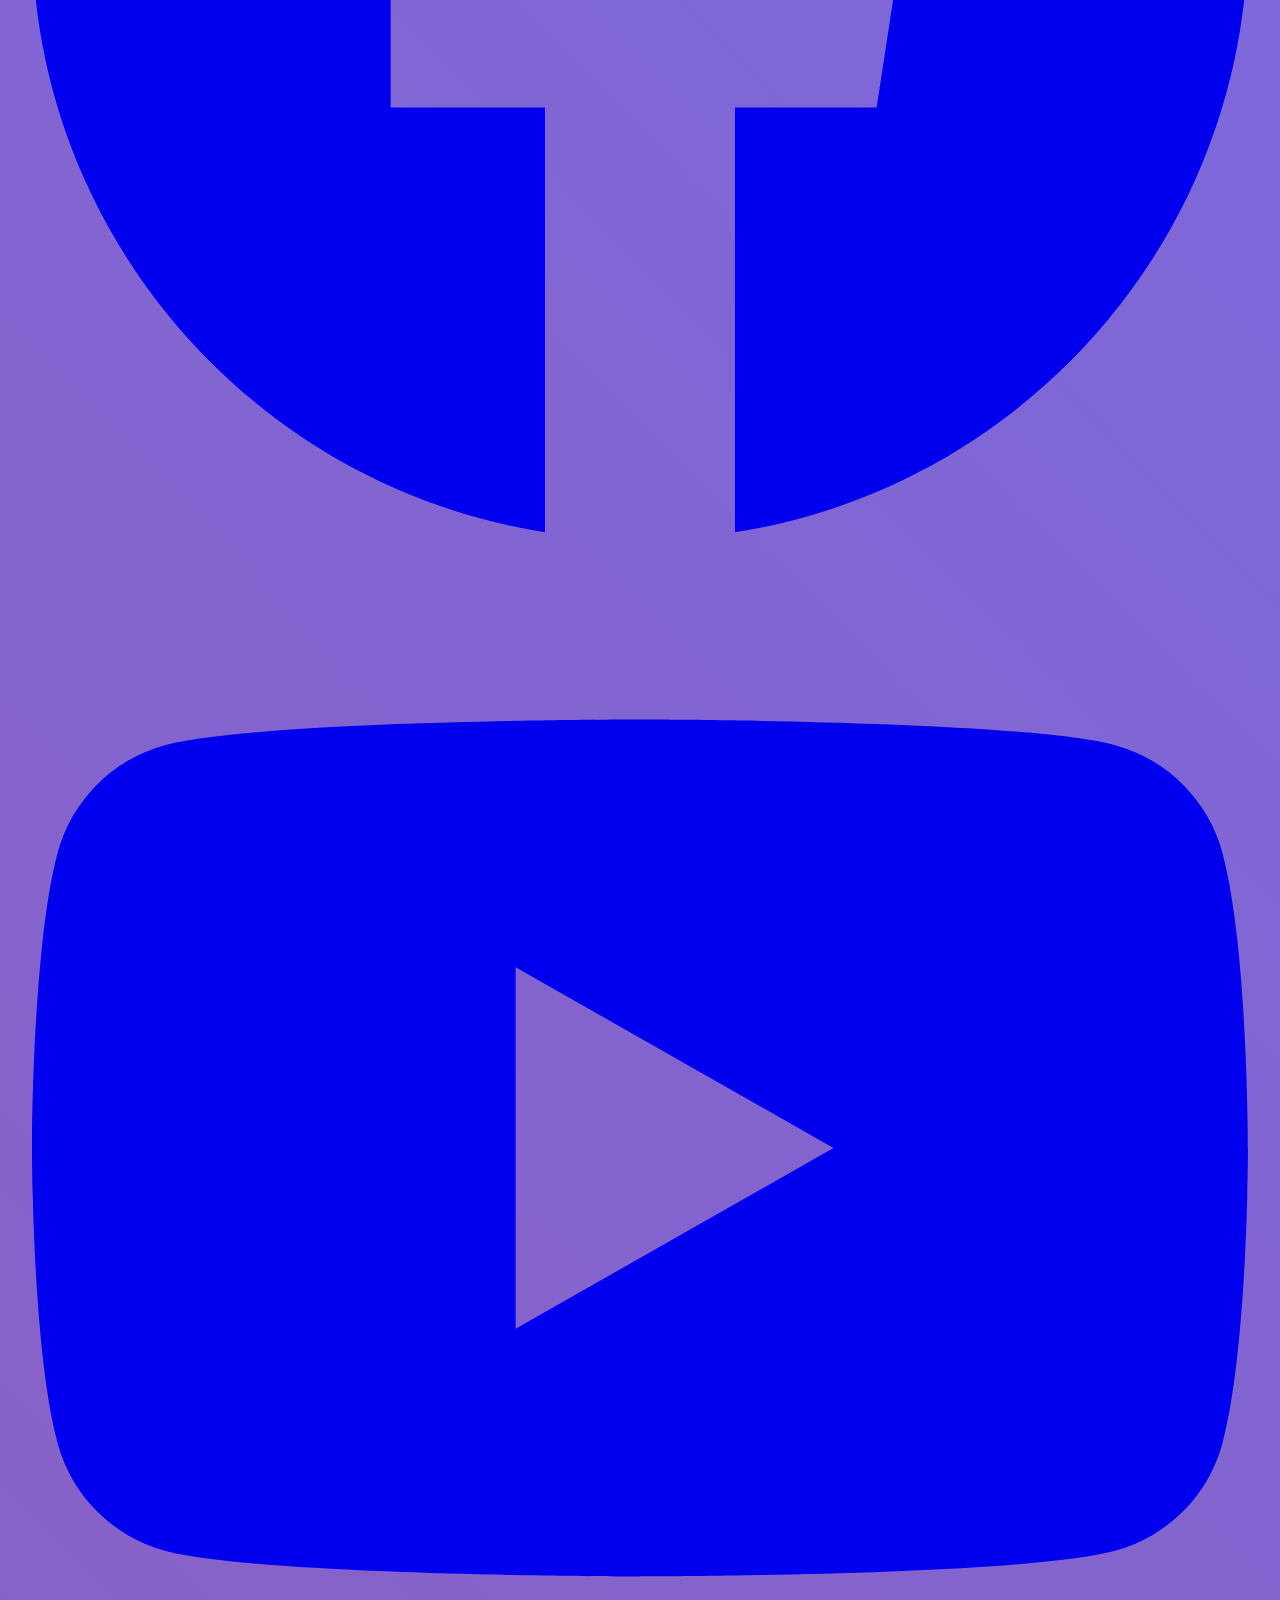
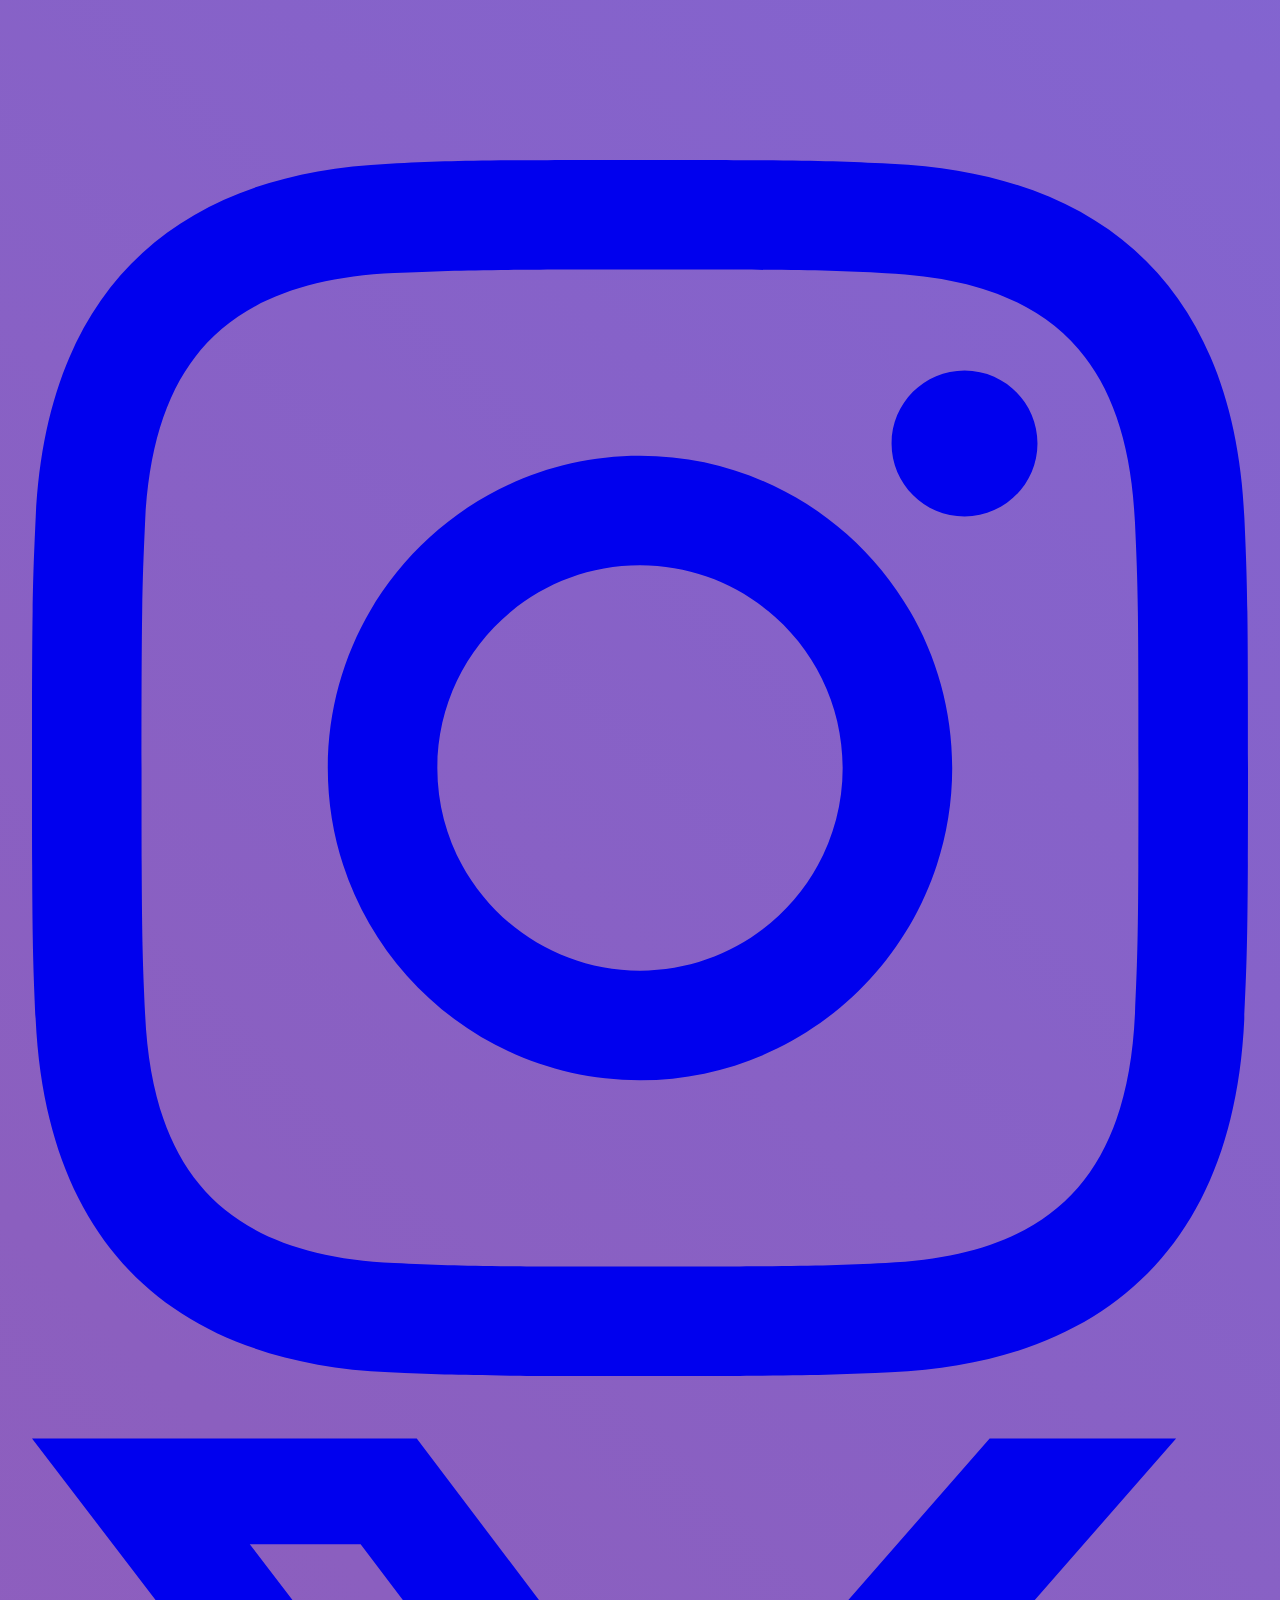
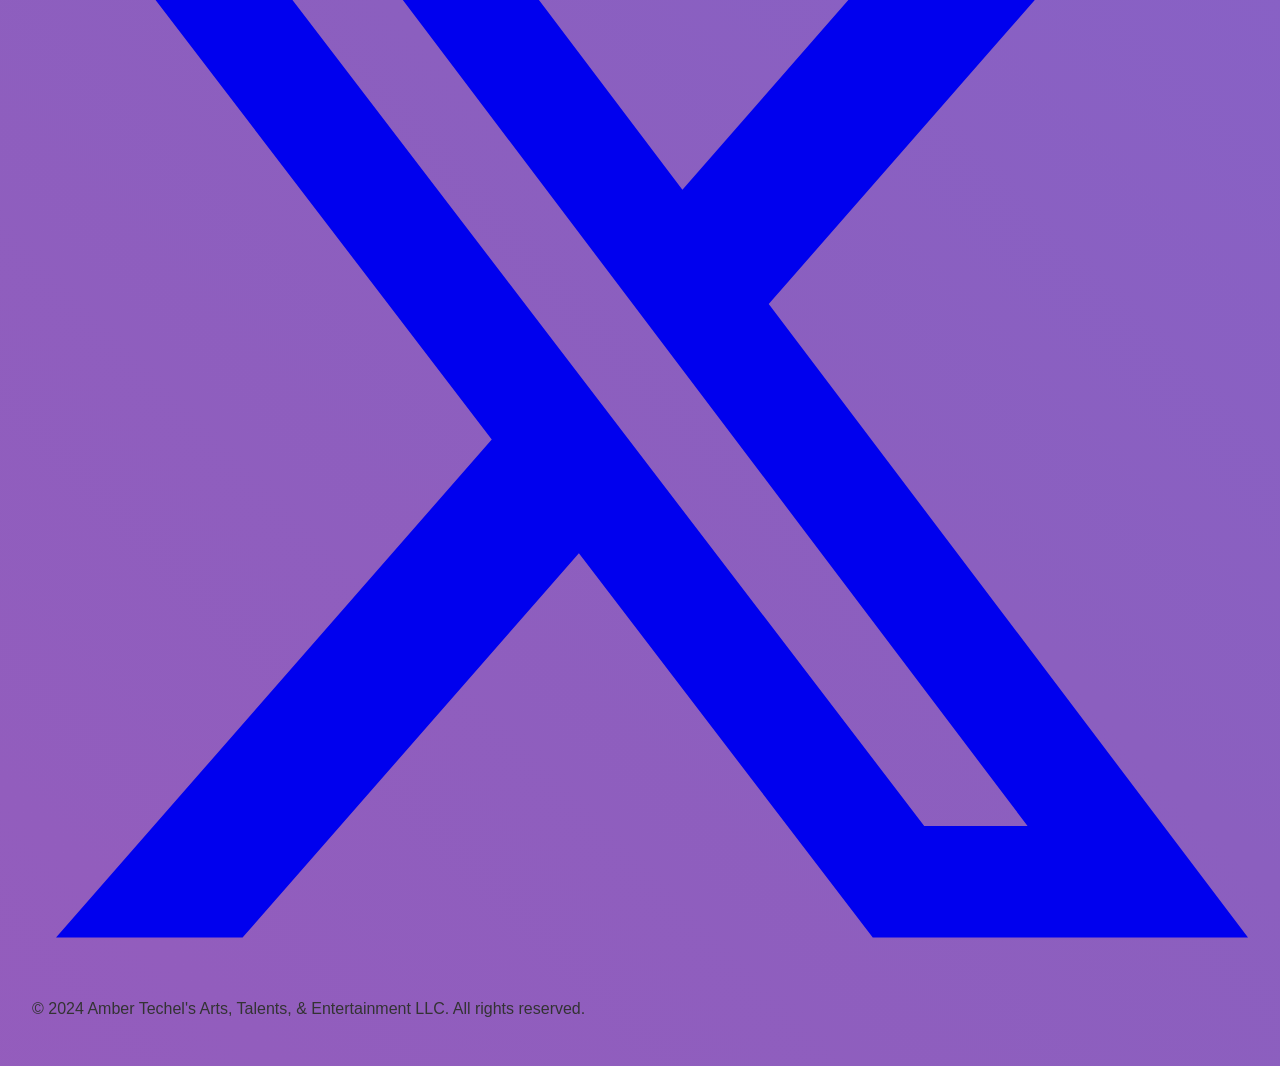
==== commit 4bc9ea50: "Add image gallery section with responsive styles - Introduced a new "Image Gallery" section with hov" ====
--- a/docs/index.html
+++ b/docs/index.html
@@ -293,6 +293,15 @@
             <span class="badge">🎵 New Album Available</span>
             <span class="badge">🎨 Creative Services</span>
             <span class="badge">⭐ Professional Entertainment</span>
+        </div>
+    </div>
+    
+    <!-- Image Gallery Section -->
+    <div class="image-gallery-section">
+        <div class="gallery-images">
+            <img src="/Website-test/global-images/1.png" alt="Gallery Image 1" class="gallery-image">
+            <img src="/Website-test/global-images/2.png" alt="Gallery Image 2" class="gallery-image">
+            <img src="/Website-test/global-images/3.png" alt="Gallery Image 3" class="gallery-image">
         </div>
     </div>
     
@@ -475,7 +484,7 @@
     </div>
 </footer>
 
-<link rel="stylesheet" href="/templates/styles.css">
+<link rel="stylesheet" href="/Website-test/styles.css">
     </main>
 </body>
 </html>
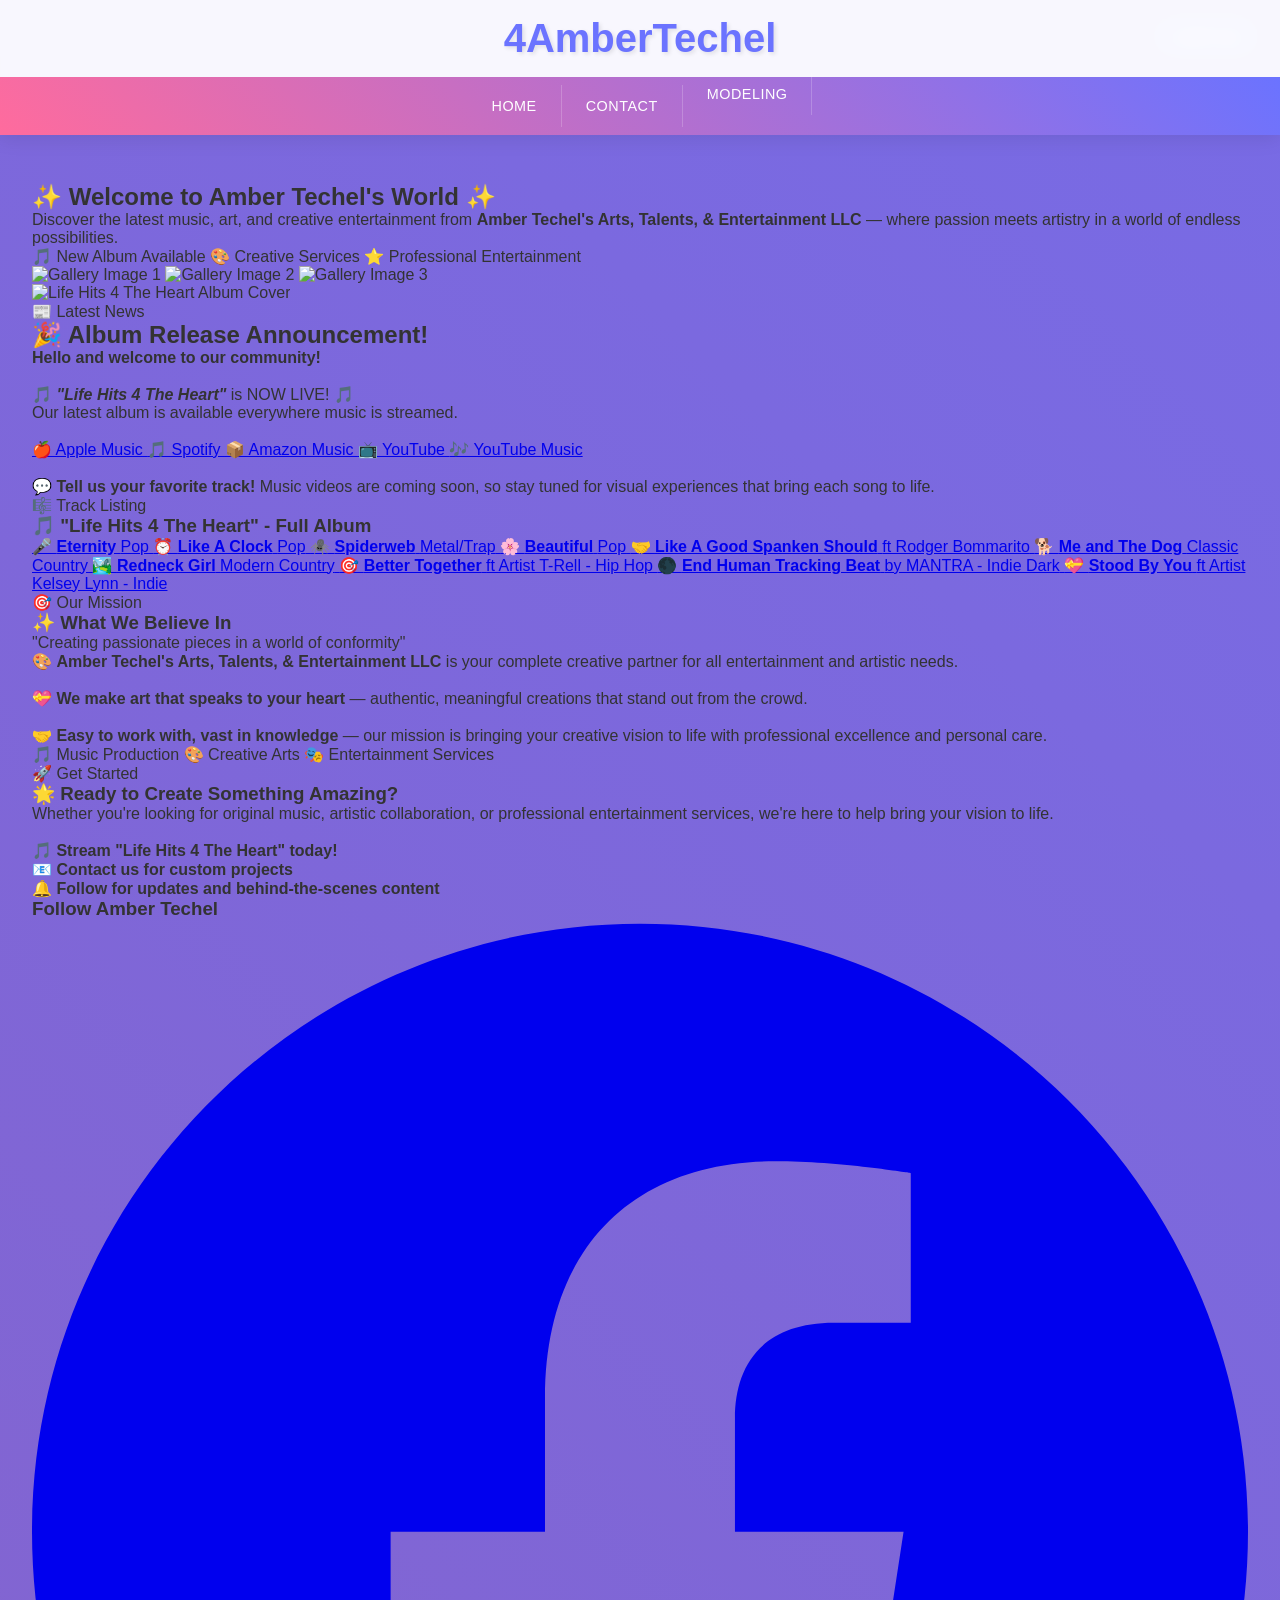
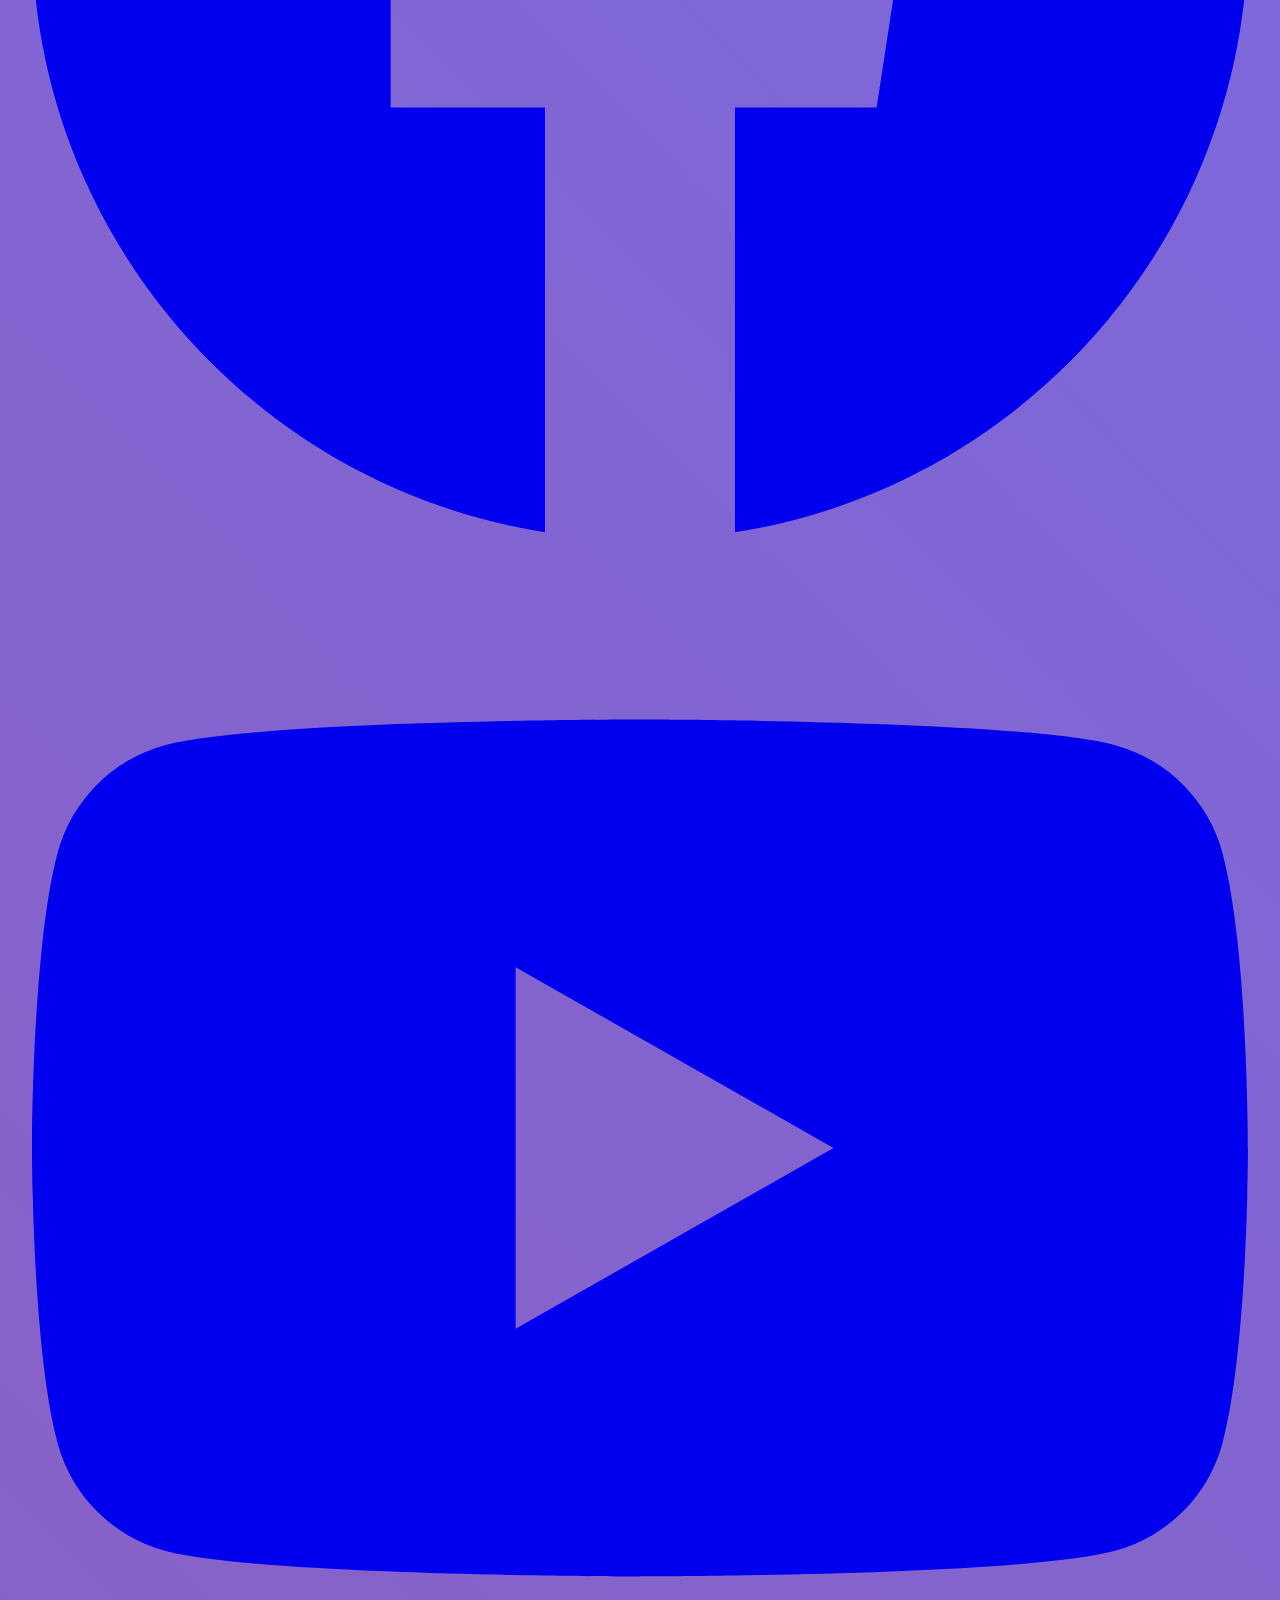
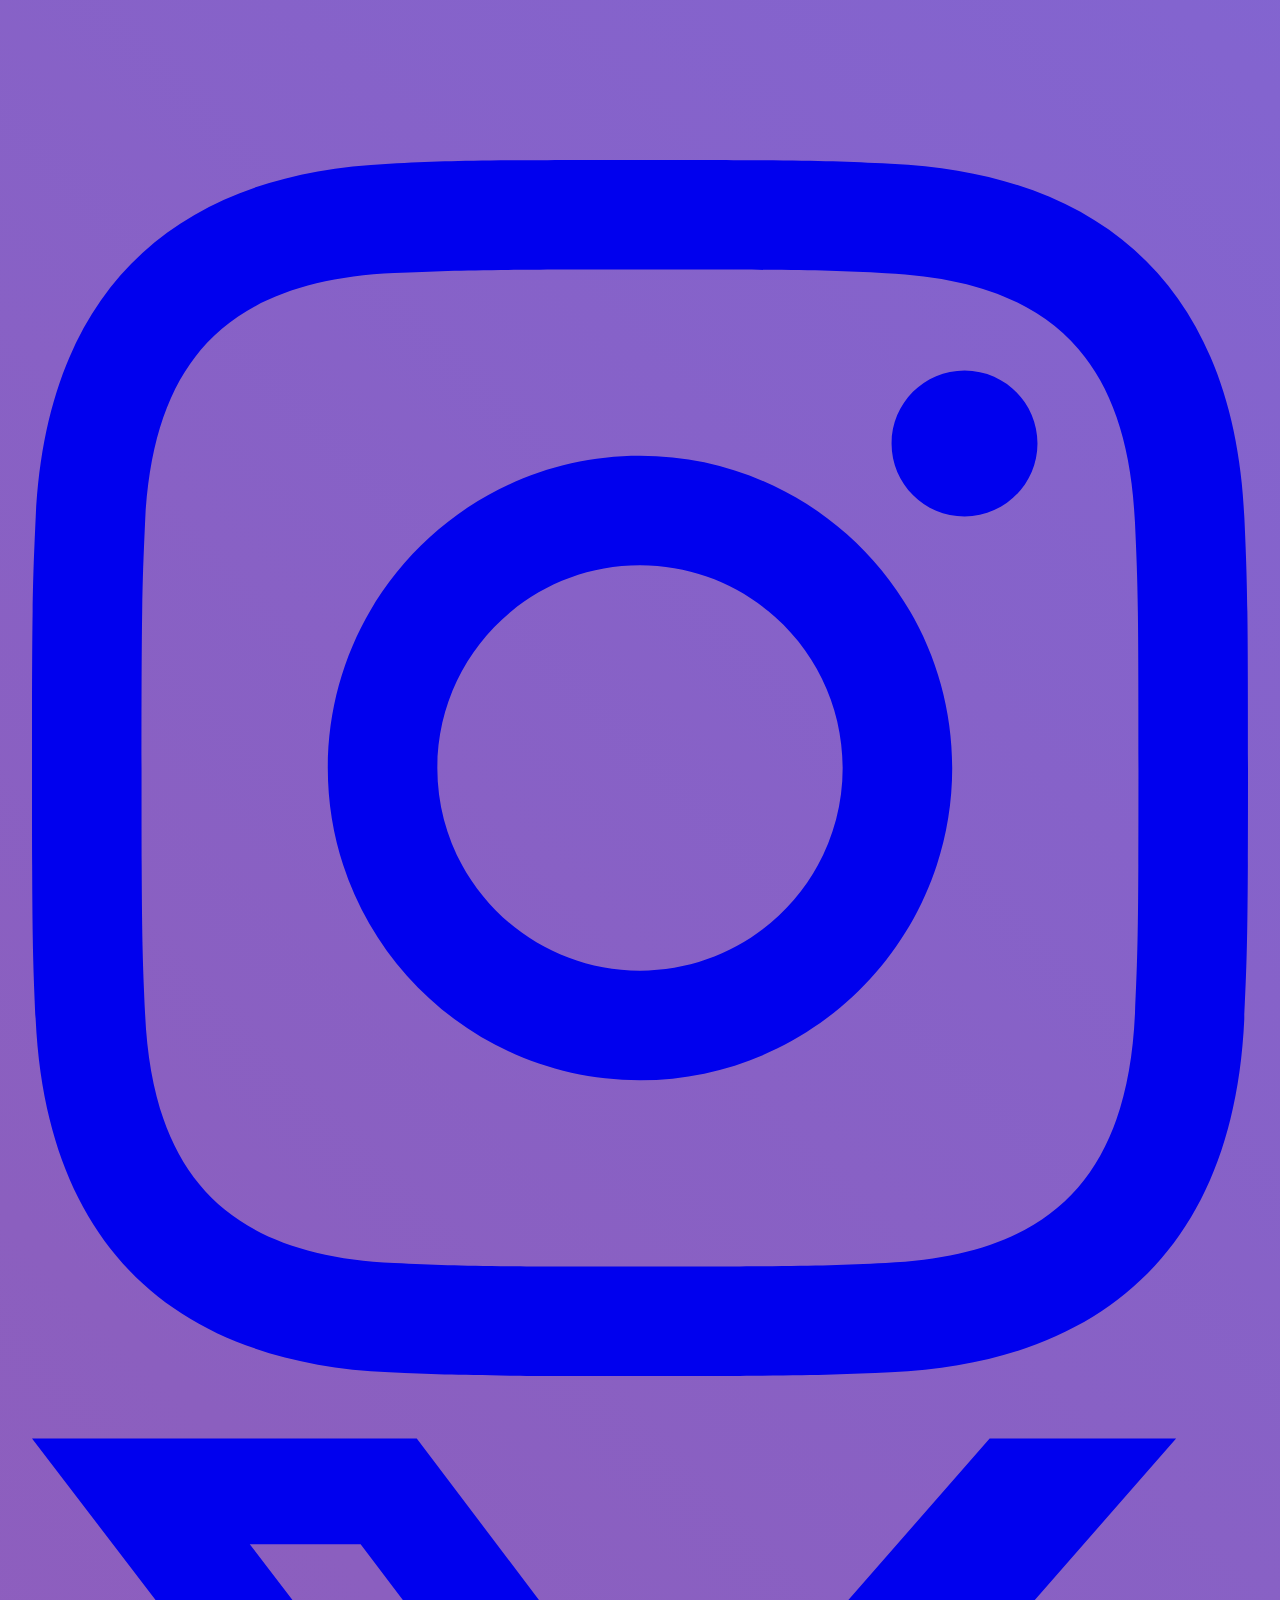
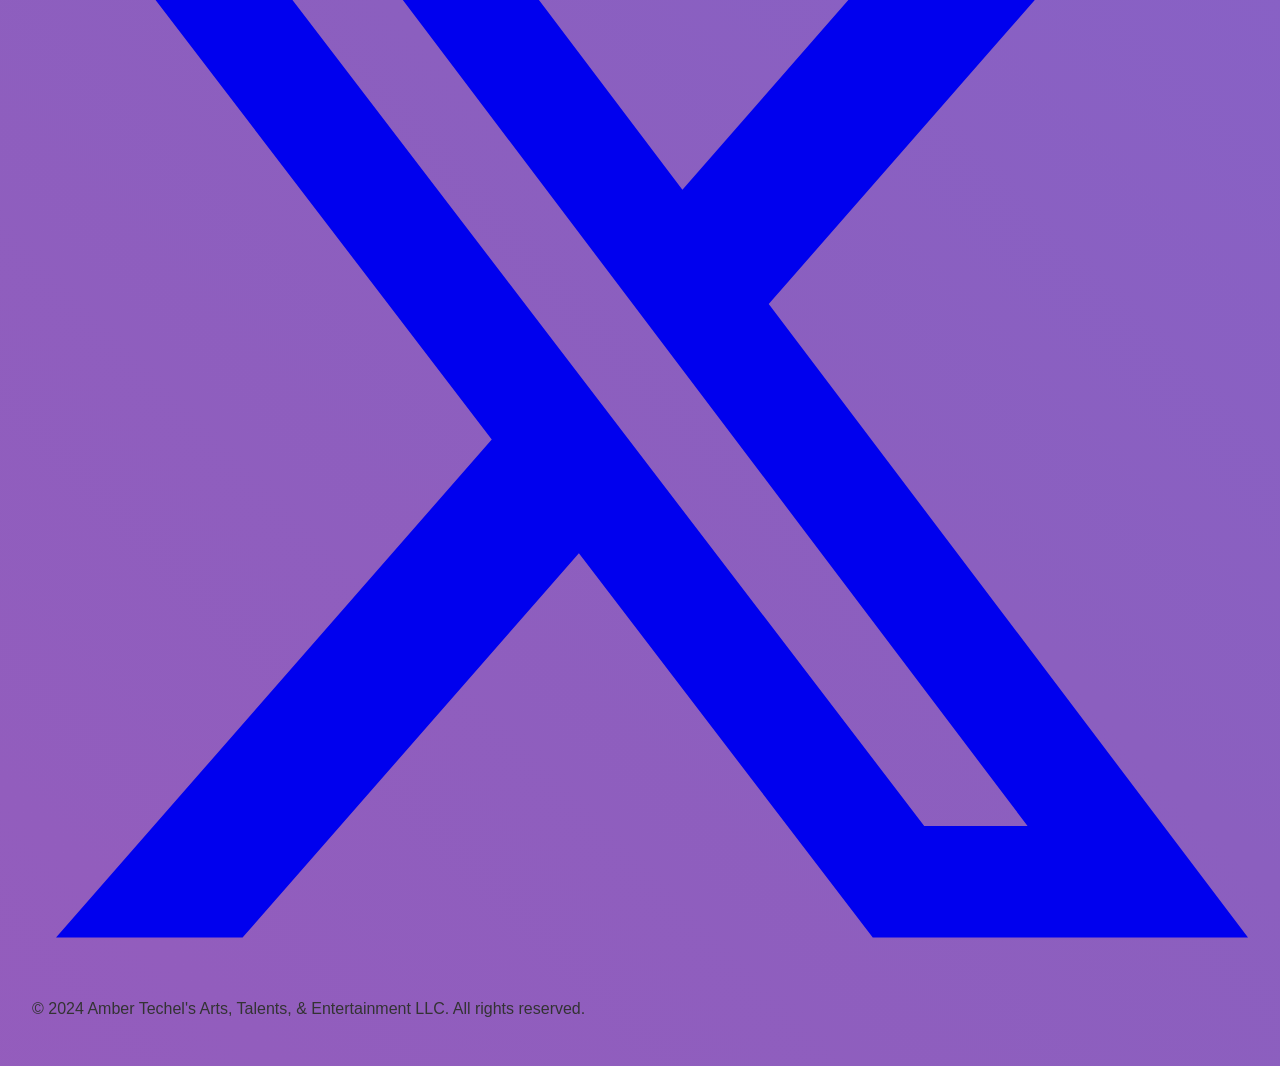
==== commit 5e40fbb7: "Add contact page with form, routes, and submission handling - Created `contact.html` template with s" ====
--- a/docs/index.html
+++ b/docs/index.html
@@ -114,10 +114,10 @@
         }
 
         .page-section {
-            background: rgba(255, 255, 255, 0.9);
+            background: transparent;
             padding: 3rem;
             border-radius: 20px;
-            box-shadow: 0 10px 30px rgba(0, 0, 0, 0.1);
+            box-shadow: none;
             margin-bottom: 2rem;
         }
 
@@ -192,7 +192,7 @@
         }
 
         .image-item {
-            background: rgba(255, 255, 255, 0.95);
+            background: transparent;
             border-radius: 15px;
             overflow: hidden;
             box-shadow: 0 10px 30px rgba(0, 0, 0, 0.1);
@@ -268,9 +268,11 @@
         <div class="logo">4AmberTechel</div>
         <nav class="nav-menu">
             <a href="/Website-test/index.html" class="nav-item">Home</a>
+            <a href="/contact/" class="nav-item">Contact</a>
             <div class="modeling-dropdown">
                 <a href="#" class="nav-item">Modeling</a>
                 <div class="dropdown-content">
+                                        <a href="/Website-test/modeling/groupshots/index.html">Groupshots</a>
                     <a href="/Website-test/modeling/headshots/index.html">Headshots</a>
                 </div>
             </div>
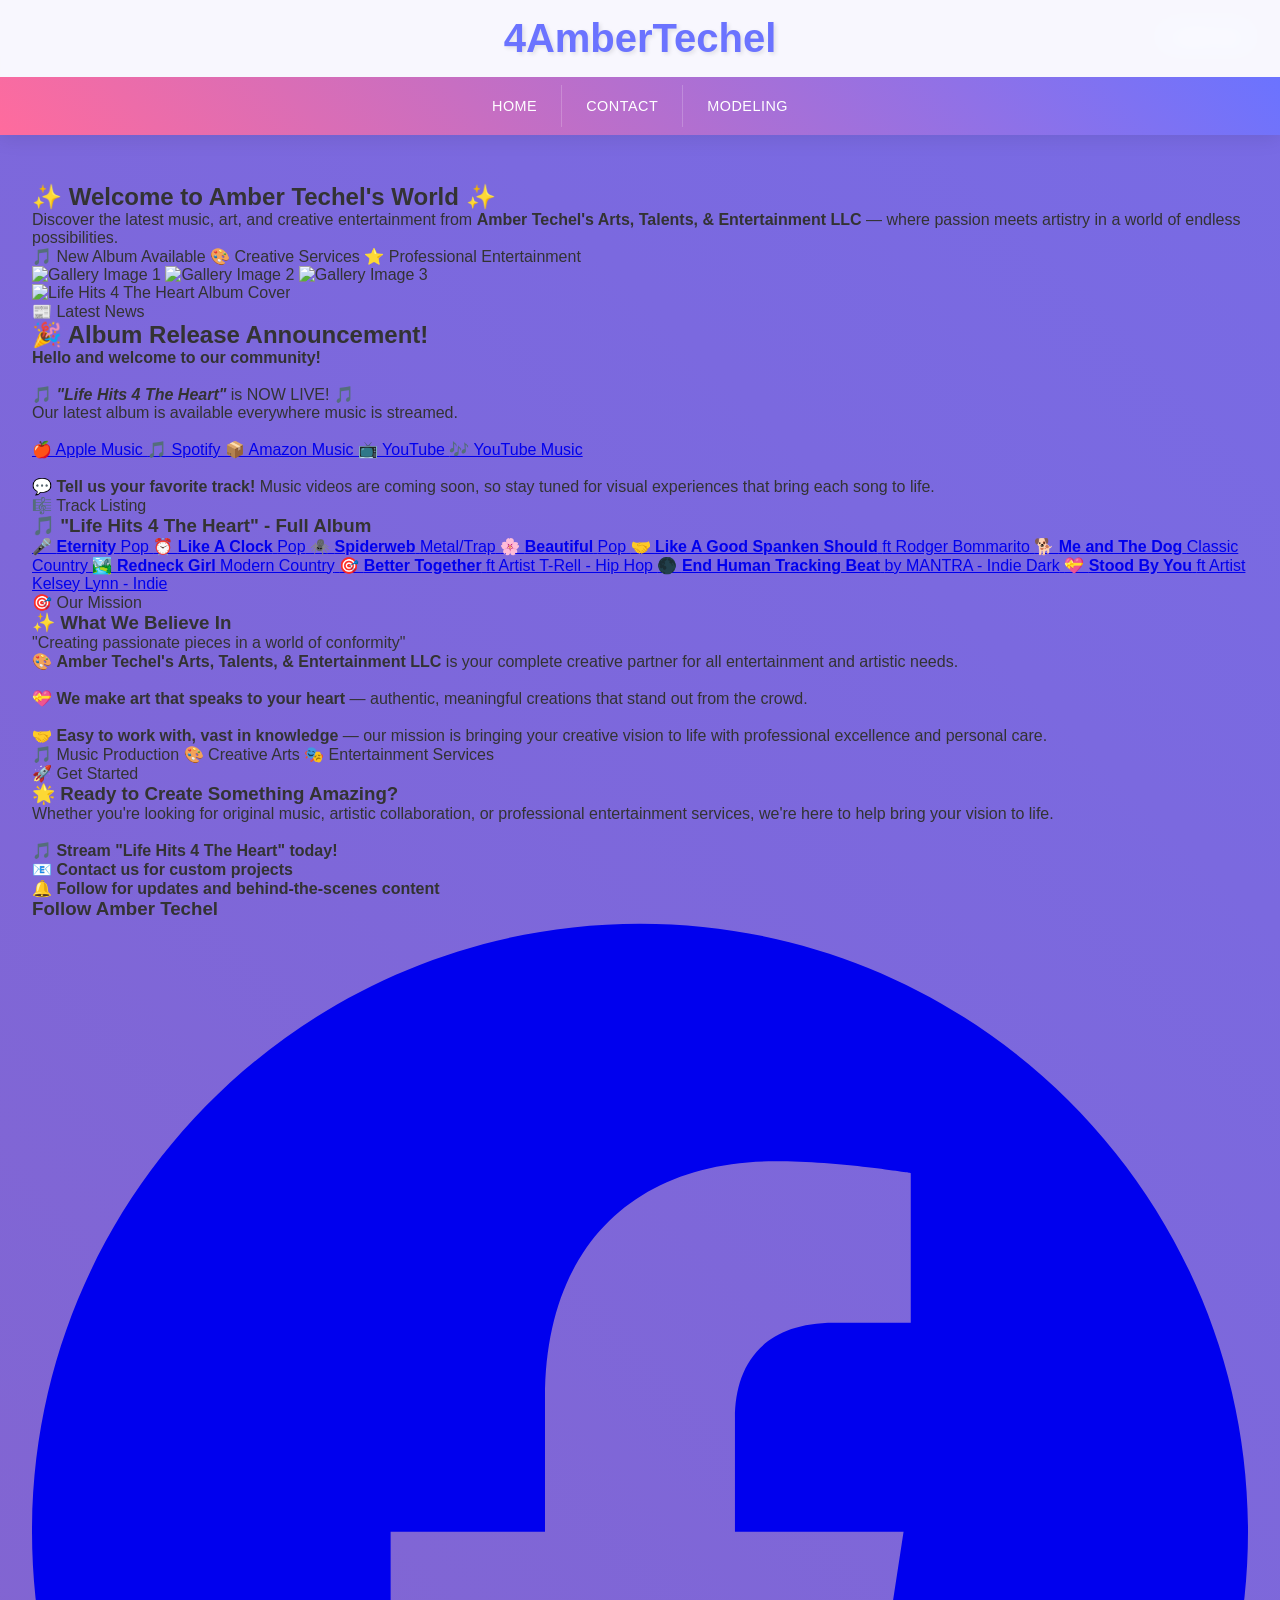
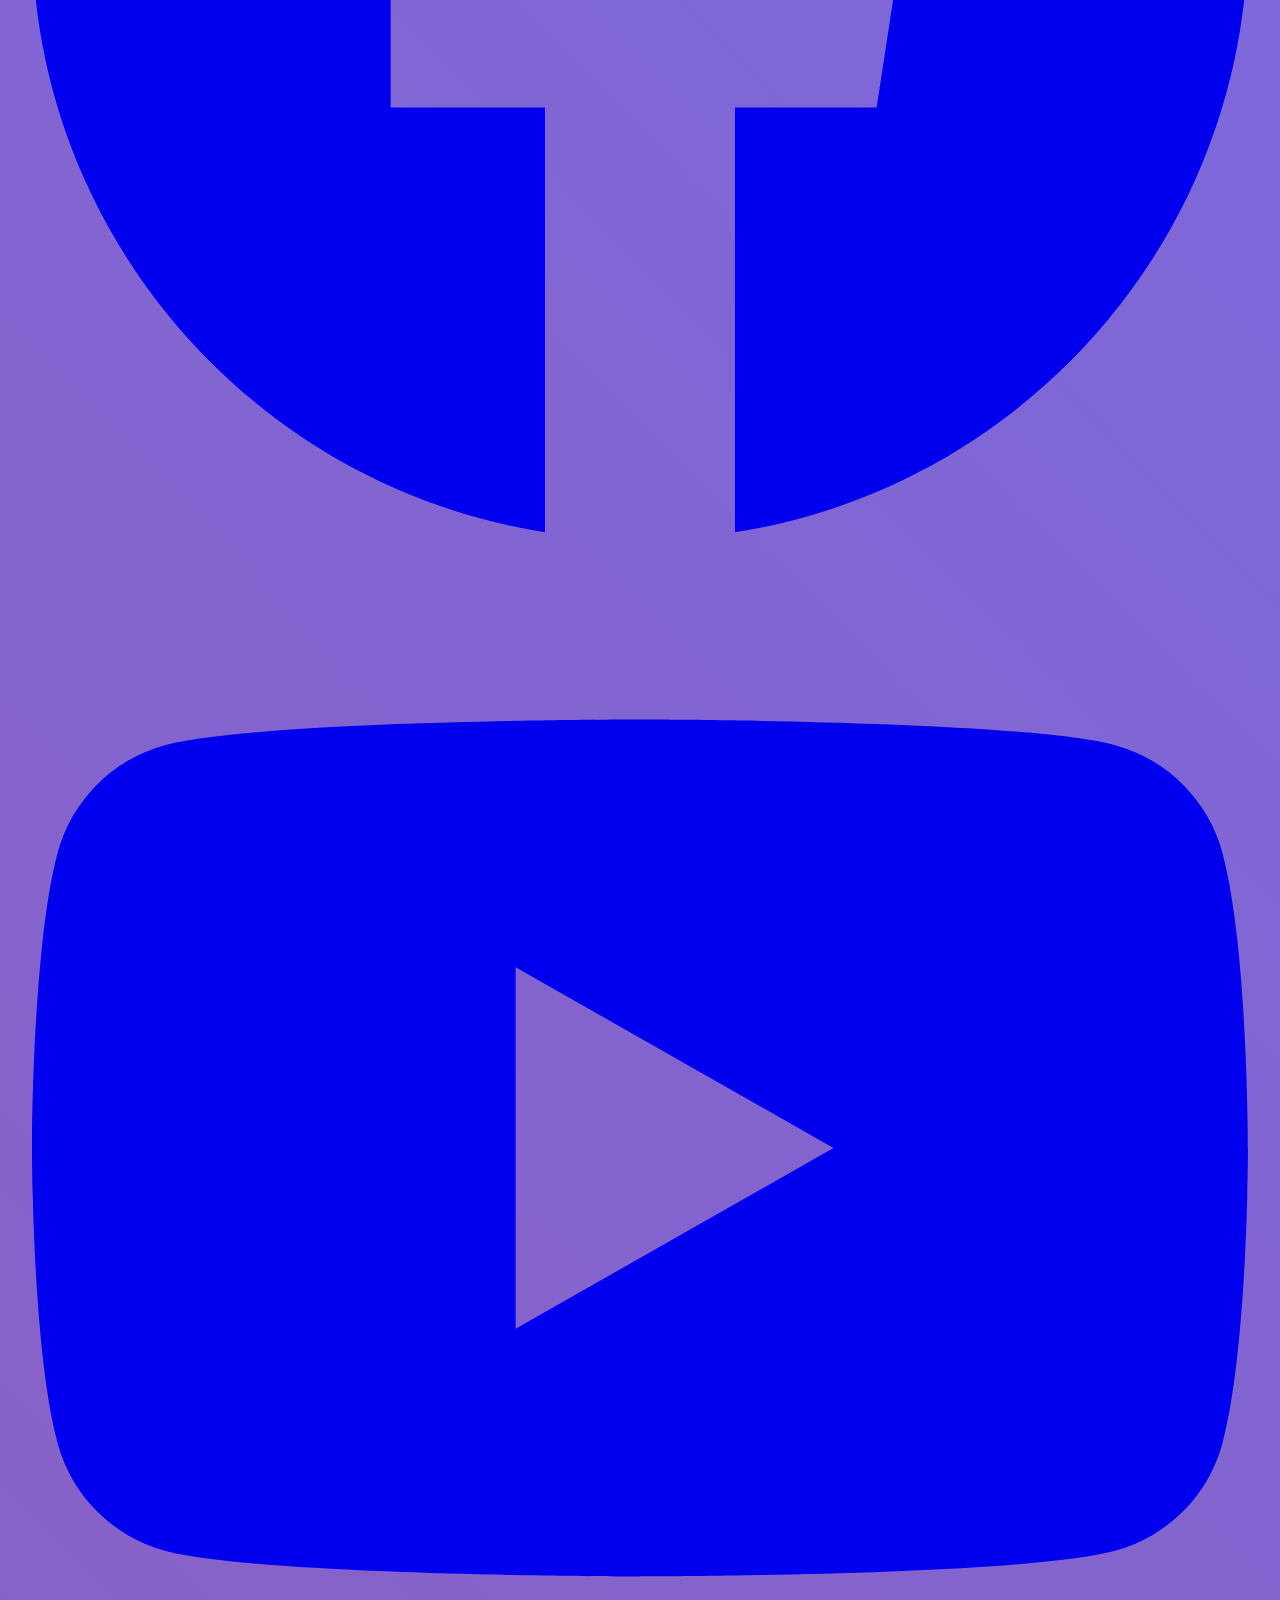
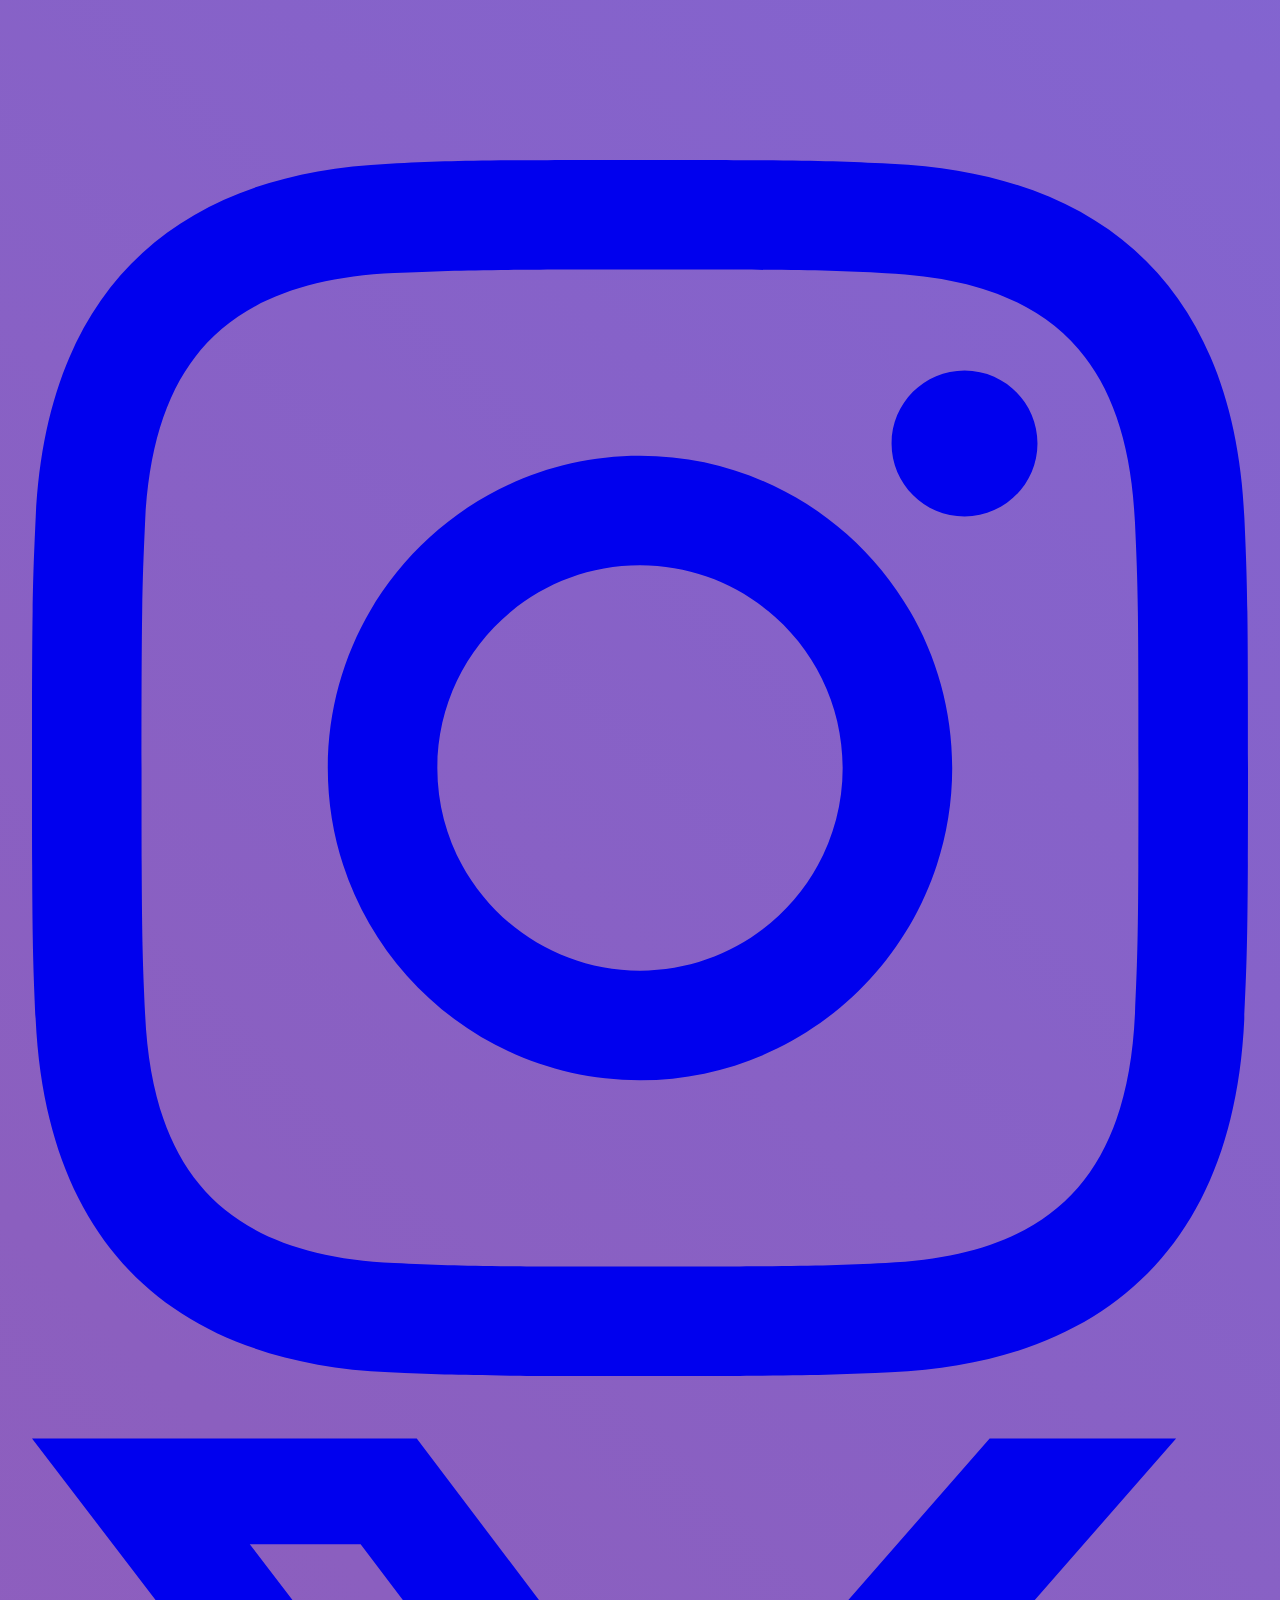
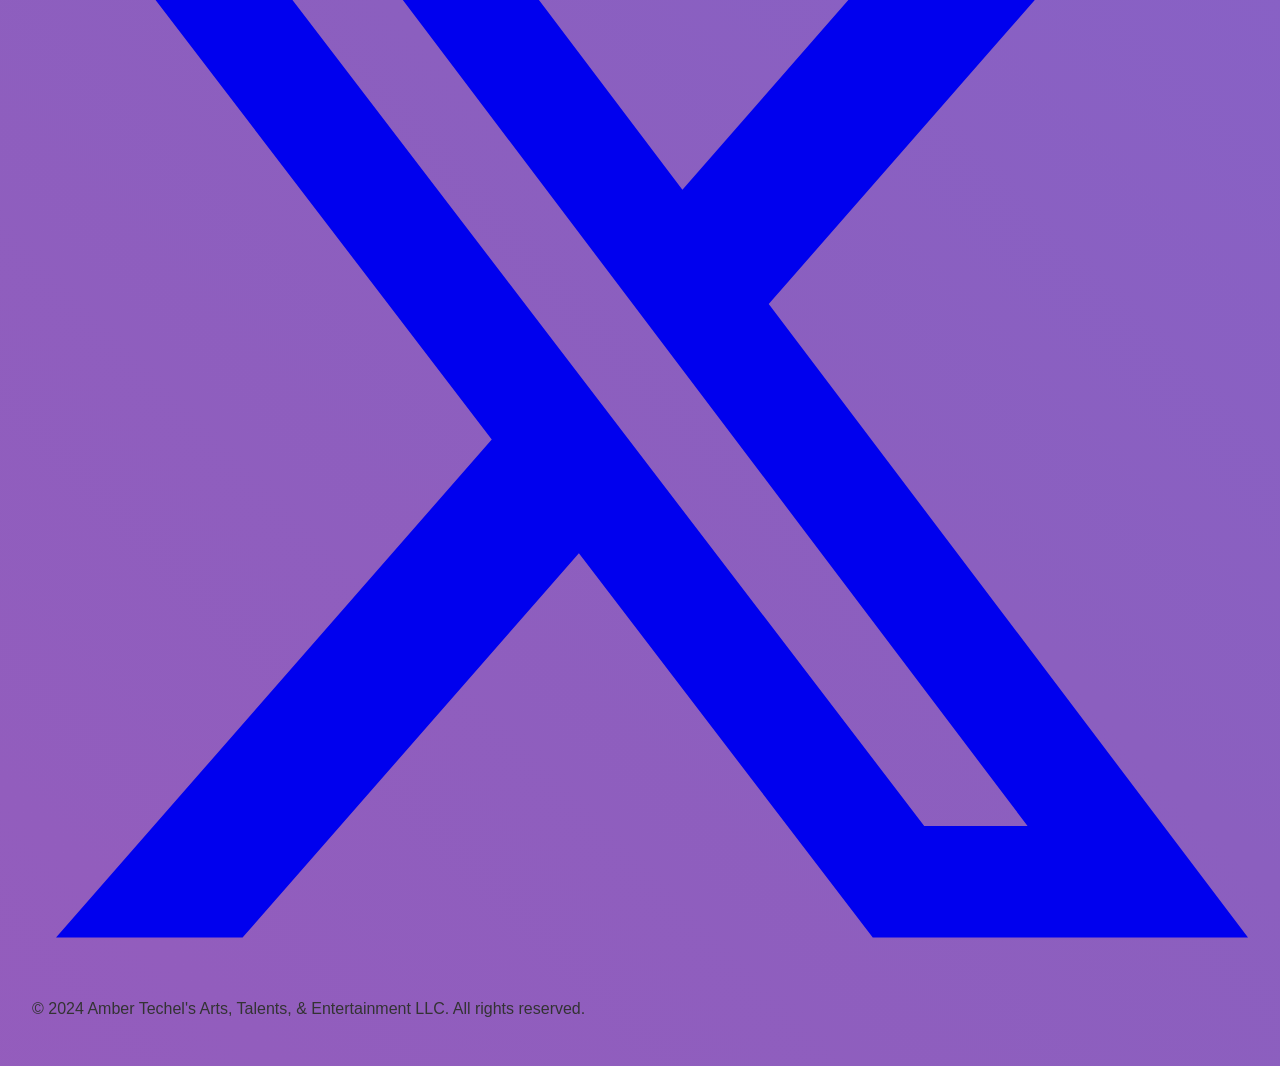
==== commit f1a23936: "Remove groupshots and headshots, add modeling index, and implement contact form workflow - Deleted `" ====
--- a/docs/index.html
+++ b/docs/index.html
@@ -137,6 +137,32 @@
             text-align: center;
         }
 
+        .category-selector {
+            text-align: center;
+            margin-bottom: 1.5rem;
+        }
+
+        .category-selector select {
+            padding: 0.8rem 2rem;
+            font-size: 1.1rem;
+            border: 2px solid #6b73ff;
+            border-radius: 25px;
+            background: rgba(255, 255, 255, 0.95);
+            color: #333;
+            cursor: pointer;
+            outline: none;
+            transition: all 0.3s ease;
+        }
+
+        .category-selector select:hover {
+            background: #6b73ff;
+            color: white;
+        }
+
+        .category-selector select:focus {
+            box-shadow: 0 0 10px rgba(107, 115, 255, 0.5);
+        }
+
         .content-grid {
             display: grid;
             grid-template-columns: repeat(auto-fit, minmax(300px, 1fr));
@@ -268,14 +294,8 @@
         <div class="logo">4AmberTechel</div>
         <nav class="nav-menu">
             <a href="/Website-test/index.html" class="nav-item">Home</a>
-            <a href="/contact/" class="nav-item">Contact</a>
-            <div class="modeling-dropdown">
-                <a href="#" class="nav-item">Modeling</a>
-                <div class="dropdown-content">
-                                        <a href="/Website-test/modeling/groupshots/index.html">Groupshots</a>
-                    <a href="/Website-test/modeling/headshots/index.html">Headshots</a>
-                </div>
-            </div>
+            <a href="/Website-test/contact/index.html" class="nav-item">Contact</a>
+            <a href="/Website-test/modeling/index.html" class="nav-item">Modeling</a>
         </nav>
     </header>
 
